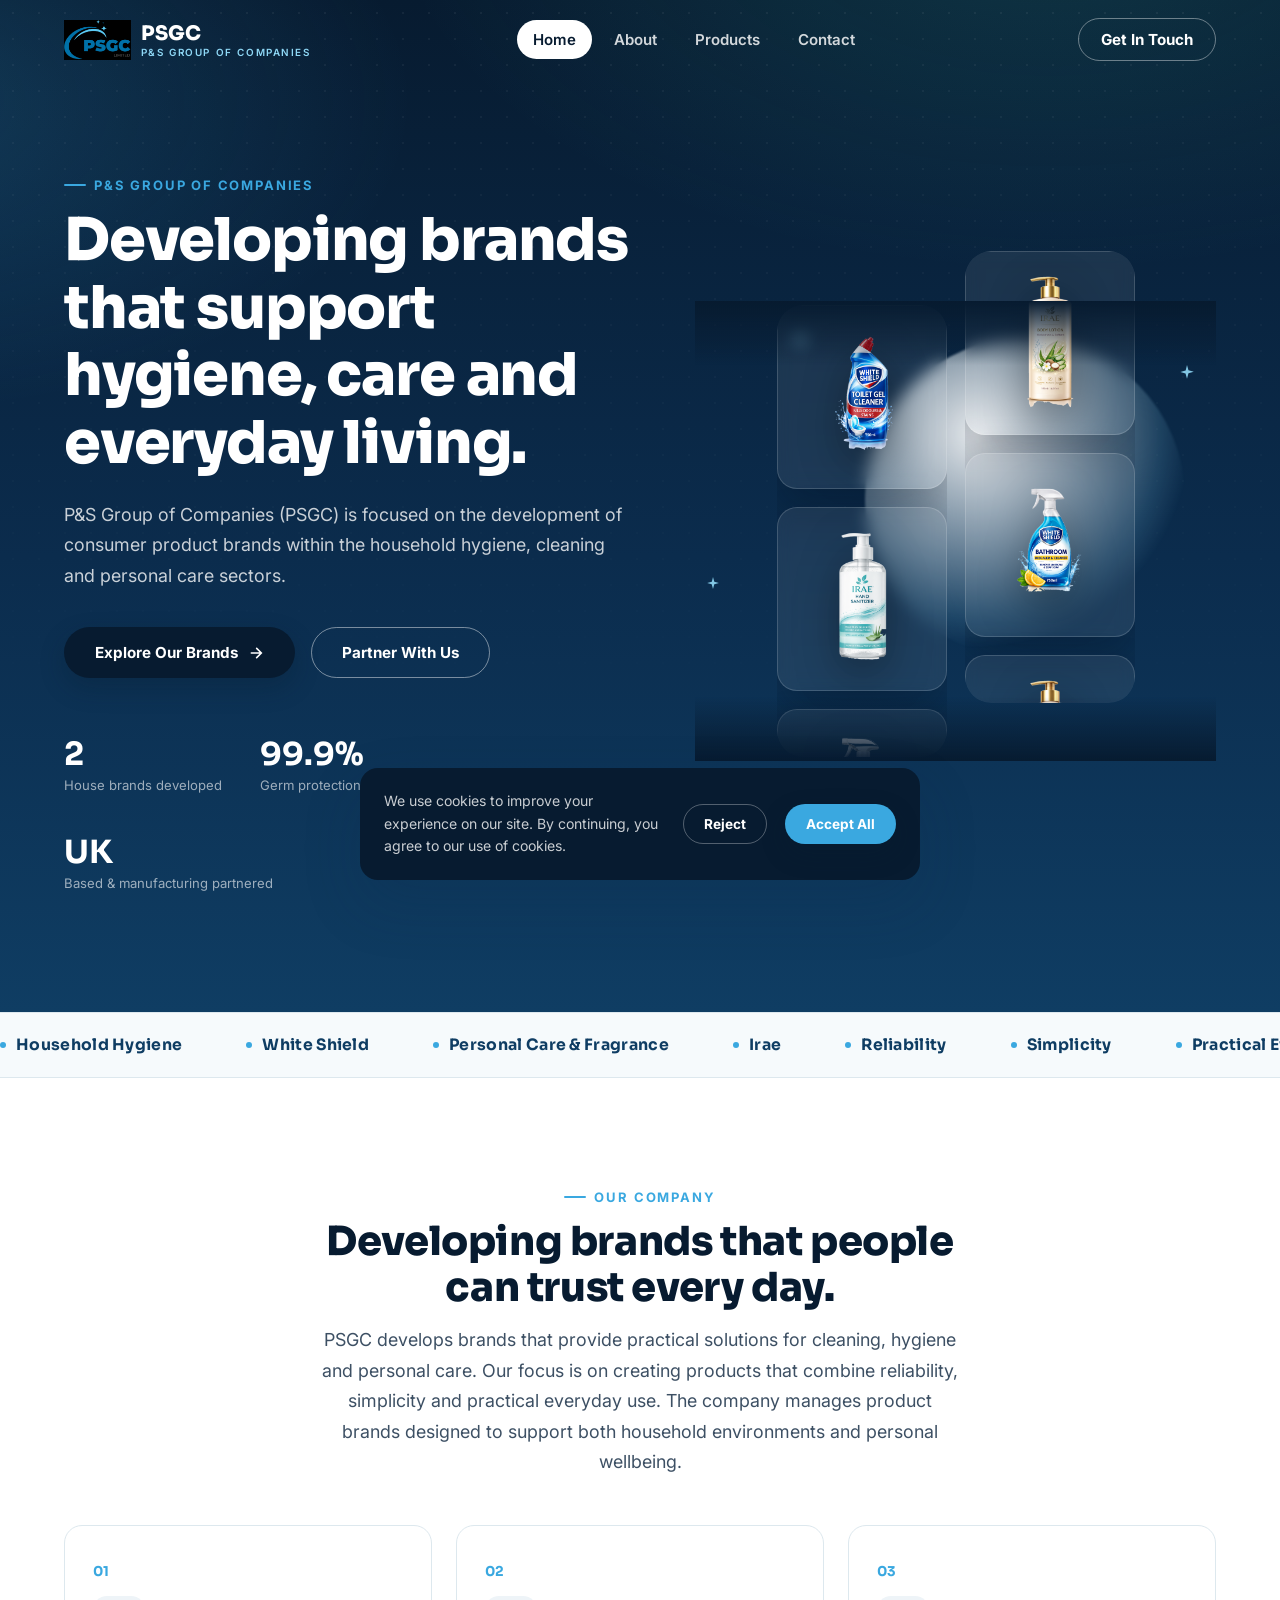
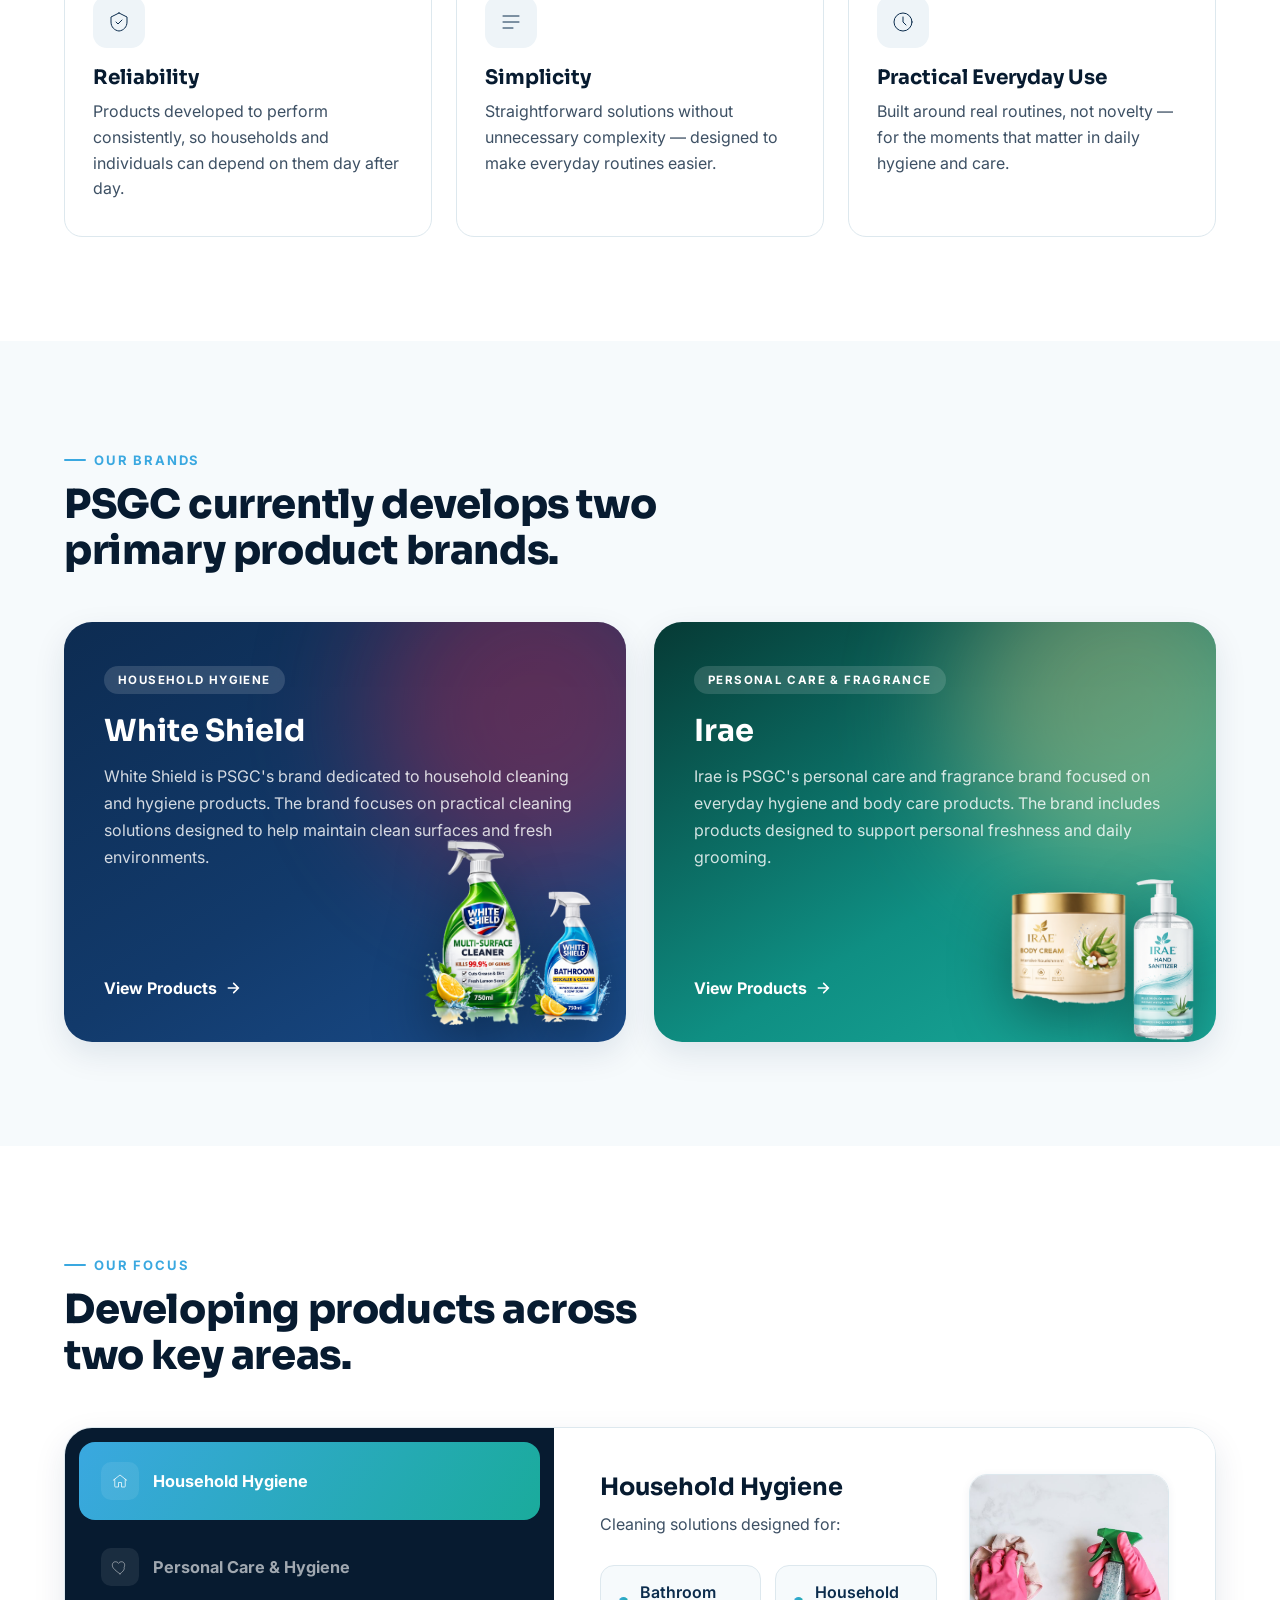
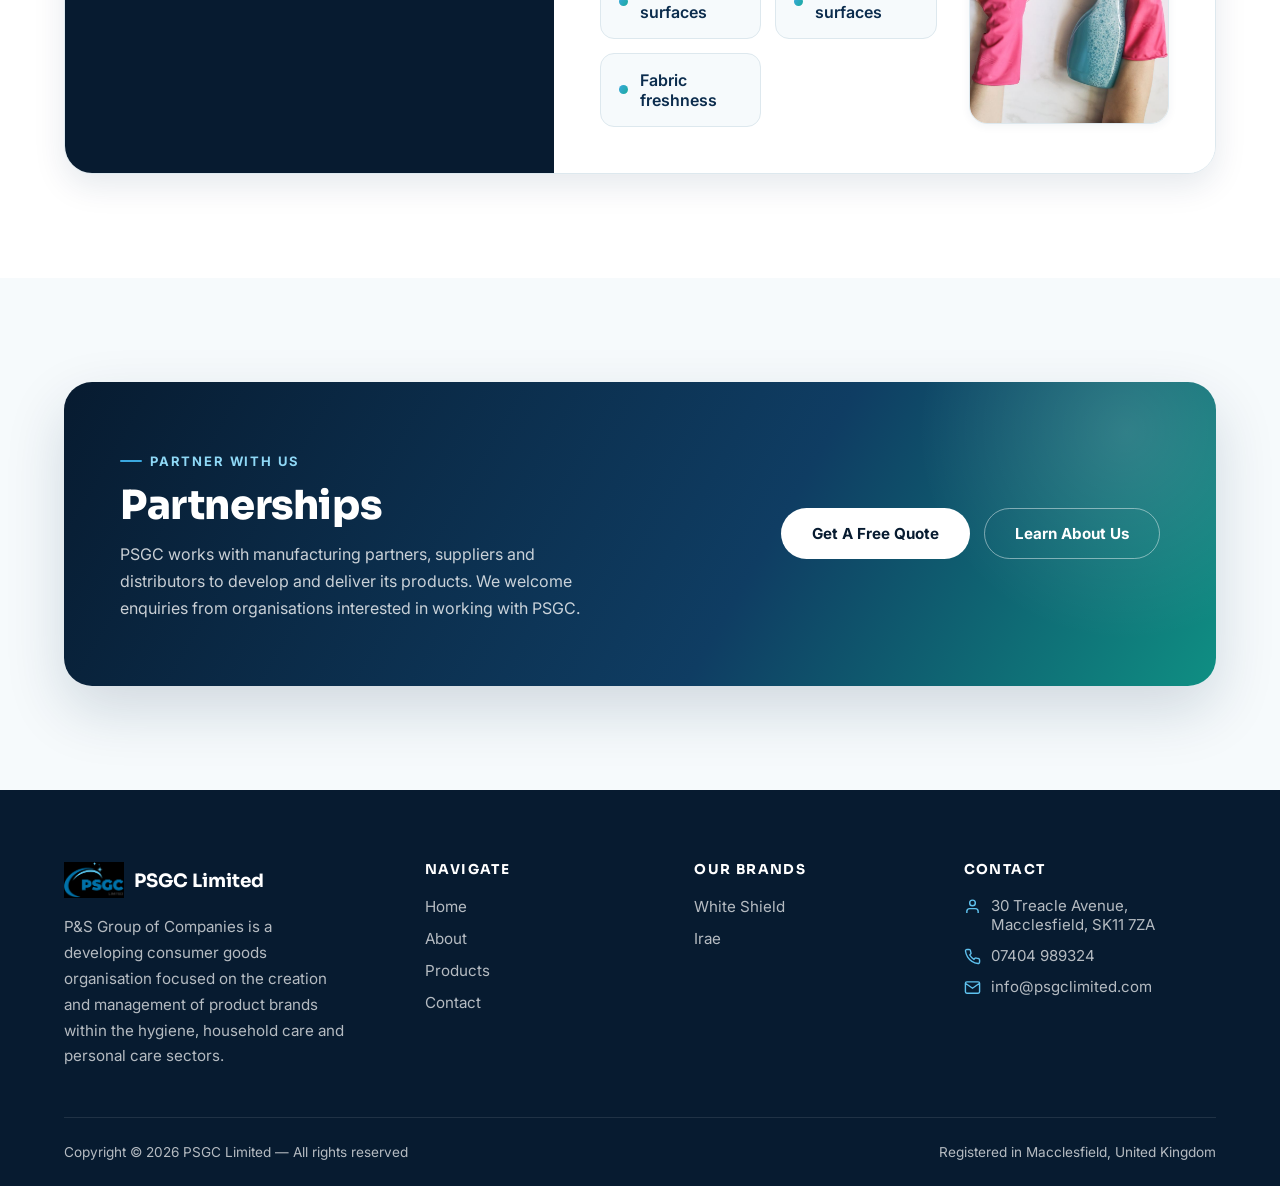
==== index.html @ ba2ca589 "Redesign hero with scrolling product showcase, transparent product images, and lifestyle photography" ====
<!doctype html>
<html lang="en">
<head>
<meta charset="UTF-8">
<meta name="viewport" content="width=device-width, initial-scale=1">
<title>PSGC Limited — Developing Brands That Support Hygiene, Care &amp; Everyday Living</title>
<meta name="description" content="P&amp;S Group of Companies (PSGC) develops consumer product brands within the household hygiene, cleaning and personal care sectors — home to White Shield and Irae.">
<link rel="icon" href="assets/img/brand/psgc-logo.png">
<link rel="stylesheet" href="assets/css/style.css">
</head>
<body>

<header class="site-header">
  <div class="container">
    <a href="/" class="brand">
      <img src="assets/img/brand/psgc-logo.png" alt="PSGC Limited logo">
      <span>PSGC<small>P&amp;S GROUP OF COMPANIES</small></span>
    </a>
    <nav class="nav-desktop">
      <a href="/" class="active">Home</a>
      <a href="/about">About</a>
      <a href="/products">Products</a>
      <a href="/contact">Contact</a>
    </nav>
    <div class="header-actions">
      <a href="/contact" class="btn btn-ghost">Get In Touch</a>
      <button class="nav-toggle" aria-label="Toggle menu"><span></span><span></span><span></span></button>
    </div>
  </div>
</header>

<div class="mobile-panel">
  <a href="/">Home</a>
  <a href="/about">About</a>
  <a href="/products">Products</a>
  <a href="/contact">Contact</a>
  <a href="/contact" class="btn btn-light">Get A Free Quote</a>
</div>

<!-- ============ HERO ============ -->
<section class="hero">
  <div class="container hero-grid">
    <div class="reveal in">
      <span class="eyebrow">P&amp;S Group of Companies</span>
      <h1>Developing brands that support hygiene, care and everyday living.</h1>
      <p class="lede">P&amp;S Group of Companies (PSGC) is focused on the development of consumer product brands within the household hygiene, cleaning and personal care sectors.</p>
      <div class="hero-ctas">
        <a href="/products" class="btn btn-primary">Explore Our Brands
          <svg viewBox="0 0 24 24" fill="none" stroke="currentColor" stroke-width="2.4" stroke-linecap="round"><path d="M5 12h14M13 5l7 7-7 7"/></svg>
        </a>
        <a href="/contact" class="btn btn-outline-light">Partner With Us</a>
      </div>
      <div class="hero-stats">
        <div class="stat"><b>2</b><span>House brands developed</span></div>
        <div class="stat"><b>99.9%</b><span>Germ protection, tested</span></div>
        <div class="stat"><b>UK</b><span>Based &amp; manufacturing partnered</span></div>
      </div>
    </div>
    <div class="hero-visual reveal in">
      <svg class="sparkle" style="top:6%;left:18%;width:22px" viewBox="0 0 24 24" fill="currentColor"><path d="M12 0l2.2 8 8 2.2-8 2.2L12 20.6l-2.2-8L2 10.4l8-2.2z"/></svg>
      <svg class="sparkle" style="top:60%;left:2%;width:14px;animation-delay:1s" viewBox="0 0 24 24" fill="currentColor"><path d="M12 0l2.2 8 8 2.2-8 2.2L12 20.6l-2.2-8L2 10.4l8-2.2z"/></svg>
      <svg class="sparkle" style="top:14%;right:4%;width:16px;animation-delay:1.6s" viewBox="0 0 24 24" fill="currentColor"><path d="M12 0l2.2 8 8 2.2-8 2.2L12 20.6l-2.2-8L2 10.4l8-2.2z"/></svg>
      <div class="hero-orb" style="width:320px;height:320px;top:8%;right:6%;"></div>

      <div class="hero-scroll">
        <div class="hero-scroll-fade top"></div>
        <div class="hero-scroll-col up">
          <div class="hero-scroll-track">
            <div class="hero-pcard"><img src="assets/img/products/white-shield/4636F09A-C590-41EA-B063-FEA1E6D1B76D.png" alt="White Shield Toilet Gel Cleaner"></div>
            <div class="hero-pcard"><img src="assets/img/products/irae/1F648A75-5F34-4719-AB2C-E6C586D49086.png" alt="Irae Hand Sanitizer"></div>
            <div class="hero-pcard"><img src="assets/img/products/white-shield/24E3E4F4-7554-458A-BBB4-3AFAB450C44A.png" alt="White Shield Multi-Surface Cleaner"></div>
            <div class="hero-pcard"><img src="assets/img/products/irae/7D2D3795-8030-4DE4-AA86-F17F3A128ECD.png" alt="Irae Body Cream"></div>
            <div class="hero-pcard"><img src="assets/img/products/white-shield/B41B6DB7-A73B-4303-95D2-E3C528723415.png" alt="White Shield Fabric &amp; Upholstery Spray"></div>
            <div class="hero-pcard"><img src="assets/img/products/irae/E317A949-3405-403E-8C30-2FAC1D493ABD.png" alt="Irae Men's Deodorant"></div>
            <!-- duplicate set for seamless loop -->
            <div class="hero-pcard" aria-hidden="true"><img src="assets/img/products/white-shield/4636F09A-C590-41EA-B063-FEA1E6D1B76D.png" alt=""></div>
            <div class="hero-pcard" aria-hidden="true"><img src="assets/img/products/irae/1F648A75-5F34-4719-AB2C-E6C586D49086.png" alt=""></div>
            <div class="hero-pcard" aria-hidden="true"><img src="assets/img/products/white-shield/24E3E4F4-7554-458A-BBB4-3AFAB450C44A.png" alt=""></div>
            <div class="hero-pcard" aria-hidden="true"><img src="assets/img/products/irae/7D2D3795-8030-4DE4-AA86-F17F3A128ECD.png" alt=""></div>
            <div class="hero-pcard" aria-hidden="true"><img src="assets/img/products/white-shield/B41B6DB7-A73B-4303-95D2-E3C528723415.png" alt=""></div>
            <div class="hero-pcard" aria-hidden="true"><img src="assets/img/products/irae/E317A949-3405-403E-8C30-2FAC1D493ABD.png" alt=""></div>
          </div>
        </div>
        <div class="hero-scroll-col down">
          <div class="hero-scroll-track">
            <div class="hero-pcard"><img src="assets/img/products/irae/037CF3C8-4E3F-43A8-9022-F20D13D012CB.png" alt="Irae Body Lotion"></div>
            <div class="hero-pcard"><img src="assets/img/products/white-shield/943685DD-C7F6-4A56-9D9E-B7BB6E72A4E8.png" alt="White Shield Bathroom Descaler"></div>
            <div class="hero-pcard"><img src="assets/img/products/irae/44AC40E5-3C81-483D-82E6-58D30054EC1B.png" alt="Irae Luxurious Bathing Gel"></div>
            <div class="hero-pcard"><img src="assets/img/products/white-shield/77DB7942-16CF-403D-A0E2-5FB3A5A55BA9.png" alt="Whitewash Laundry Liquid"></div>
            <div class="hero-pcard"><img src="assets/img/products/irae/663D356B-B482-44AB-95B2-A7FA9233DAEA.png" alt="Irae Hand Sanitizer Antibacterial"></div>
            <div class="hero-pcard"><img src="assets/img/products/white-shield/83A99922-91DC-4581-8A54-CCF654DD7BEA.png" alt="Whitewash Laundry Liquid Floral"></div>
            <!-- duplicate set for seamless loop -->
            <div class="hero-pcard" aria-hidden="true"><img src="assets/img/products/irae/037CF3C8-4E3F-43A8-9022-F20D13D012CB.png" alt=""></div>
            <div class="hero-pcard" aria-hidden="true"><img src="assets/img/products/white-shield/943685DD-C7F6-4A56-9D9E-B7BB6E72A4E8.png" alt=""></div>
            <div class="hero-pcard" aria-hidden="true"><img src="assets/img/products/irae/44AC40E5-3C81-483D-82E6-58D30054EC1B.png" alt=""></div>
            <div class="hero-pcard" aria-hidden="true"><img src="assets/img/products/white-shield/77DB7942-16CF-403D-A0E2-5FB3A5A55BA9.png" alt=""></div>
            <div class="hero-pcard" aria-hidden="true"><img src="assets/img/products/irae/663D356B-B482-44AB-95B2-A7FA9233DAEA.png" alt=""></div>
            <div class="hero-pcard" aria-hidden="true"><img src="assets/img/products/white-shield/83A99922-91DC-4581-8A54-CCF654DD7BEA.png" alt=""></div>
          </div>
        </div>
        <div class="hero-scroll-fade bottom"></div>
      </div>
    </div>
  </div>
</section>

<div class="strip">
  <div class="strip-track">
    <span><i></i>Household Hygiene</span>
    <span><i></i>White Shield</span>
    <span><i></i>Personal Care &amp; Fragrance</span>
    <span><i></i>Irae</span>
    <span><i></i>Reliability</span>
    <span><i></i>Simplicity</span>
    <span><i></i>Practical Everyday Use</span>
    <span><i></i>Household Hygiene</span>
    <span><i></i>White Shield</span>
    <span><i></i>Personal Care &amp; Fragrance</span>
    <span><i></i>Irae</span>
    <span><i></i>Reliability</span>
    <span><i></i>Simplicity</span>
    <span><i></i>Practical Everyday Use</span>
  </div>
</div>

<!-- ============ OUR COMPANY ============ -->
<section class="section-pad">
  <div class="container">
    <div class="section-head center reveal">
      <span class="eyebrow" style="justify-content:center">Our Company</span>
      <h2>Developing brands that people can trust every day.</h2>
      <p class="lede" style="margin-top:14px">PSGC develops brands that provide practical solutions for cleaning, hygiene and personal care. Our focus is on creating products that combine reliability, simplicity and practical everyday use. The company manages product brands designed to support both household environments and personal wellbeing.</p>
    </div>
    <div class="values-grid reveal-stagger">
      <div class="value-card">
        <span class="num">01</span>
        <div class="vicon"><svg viewBox="0 0 24 24" fill="none" stroke-linecap="round" stroke-linejoin="round"><path d="M9 12l2 2 4-4M12 3l8 4v5c0 5-3.5 8.5-8 9-4.5-.5-8-4-8-9V7l8-4z"/></svg></div>
        <h3>Reliability</h3>
        <p>Products developed to perform consistently, so households and individuals can depend on them day after day.</p>
      </div>
      <div class="value-card">
        <span class="num">02</span>
        <div class="vicon"><svg viewBox="0 0 24 24" fill="none" stroke-linecap="round" stroke-linejoin="round"><path d="M4 12h16M4 6h16M4 18h10"/></svg></div>
        <h3>Simplicity</h3>
        <p>Straightforward solutions without unnecessary complexity — designed to make everyday routines easier.</p>
      </div>
      <div class="value-card">
        <span class="num">03</span>
        <div class="vicon"><svg viewBox="0 0 24 24" fill="none" stroke-linecap="round" stroke-linejoin="round"><circle cx="12" cy="12" r="9"/><path d="M12 7v5l3 3"/></svg></div>
        <h3>Practical Everyday Use</h3>
        <p>Built around real routines, not novelty — for the moments that matter in daily hygiene and care.</p>
      </div>
    </div>
  </div>
</section>

<!-- ============ OUR BRANDS ============ -->
<section class="section-pad bg-mist">
  <div class="container">
    <div class="section-head reveal">
      <span class="eyebrow">Our Brands</span>
      <h2>PSGC currently develops two primary product brands.</h2>
    </div>
    <div class="brands-grid reveal-stagger">
      <div class="brand-card ws">
        <div class="glow"></div>
        <span class="tag">Household Hygiene</span>
        <h3>White Shield</h3>
        <p>White Shield is PSGC's brand dedicated to household cleaning and hygiene products. The brand focuses on practical cleaning solutions designed to help maintain clean surfaces and fresh environments.</p>
        <div class="more">
          <a href="/products#white-shield">View Products
            <svg viewBox="0 0 24 24" fill="none" stroke="currentColor" stroke-width="2.4" stroke-linecap="round"><path d="M5 12h14M13 5l7 7-7 7"/></svg>
          </a>
        </div>
        <div class="bottles">
          <img src="assets/img/products/white-shield/24E3E4F4-7554-458A-BBB4-3AFAB450C44A.png" alt="White Shield Multi-Surface Cleaner">
          <img src="assets/img/products/white-shield/943685DD-C7F6-4A56-9D9E-B7BB6E72A4E8.png" alt="White Shield Bathroom Descaler">
        </div>
      </div>
      <div class="brand-card irae">
        <div class="glow"></div>
        <span class="tag">Personal Care &amp; Fragrance</span>
        <h3>Irae</h3>
        <p>Irae is PSGC's personal care and fragrance brand focused on everyday hygiene and body care products. The brand includes products designed to support personal freshness and daily grooming.</p>
        <div class="more">
          <a href="/products#irae">View Products
            <svg viewBox="0 0 24 24" fill="none" stroke="currentColor" stroke-width="2.4" stroke-linecap="round"><path d="M5 12h14M13 5l7 7-7 7"/></svg>
          </a>
        </div>
        <div class="bottles">
          <img src="assets/img/products/irae/7D2D3795-8030-4DE4-AA86-F17F3A128ECD.png" alt="Irae Body Cream">
          <img src="assets/img/products/irae/1F648A75-5F34-4719-AB2C-E6C586D49086.png" alt="Irae Hand Sanitizer">
        </div>
      </div>
    </div>
  </div>
</section>

<!-- ============ OUR FOCUS ============ -->
<section class="section-pad">
  <div class="container">
    <div class="section-head reveal">
      <span class="eyebrow">Our Focus</span>
      <h2>Developing products across two key areas.</h2>
    </div>
    <div class="focus-wrap reveal">
      <div class="focus-tabs">
        <button class="focus-tab active" data-tab="household">
          <span class="fi"><svg viewBox="0 0 24 24" fill="none" stroke-linecap="round" stroke-linejoin="round"><path d="M3 11l9-7 9 7M5 10v9a1 1 0 001 1h4v-6h4v6h4a1 1 0 001-1v-9"/></svg></span>
          <span>Household Hygiene</span>
        </button>
        <button class="focus-tab" data-tab="personal">
          <span class="fi"><svg viewBox="0 0 24 24" fill="none" stroke-linecap="round" stroke-linejoin="round"><path d="M12 21s-7-4.35-9.5-8.5C.7 8.7 2.4 5 6 5c2 0 3.2 1 4 2.2C10.8 6 12 5 14 5c3.6 0 5.3 3.7 3.5 7.5C19 16.65 12 21 12 21z"/></svg></span>
          <span>Personal Care &amp; Hygiene</span>
        </button>
      </div>
      <div class="focus-panels">
        <div class="focus-panel active" data-panel="household">
          <div class="focus-panel-grid">
            <div>
              <h3>Household Hygiene</h3>
              <p>Cleaning solutions designed for:</p>
              <ul class="focus-items">
                <li><span class="dot"></span>Bathroom surfaces</li>
                <li><span class="dot"></span>Household surfaces</li>
                <li><span class="dot"></span>Fabric freshness</li>
              </ul>
            </div>
            <div class="focus-photo"><img src="assets/img/stock/bathroom-cleaning.jpg" alt="Gloved hands cleaning a surface with White Shield-style spray cleaner"></div>
          </div>
        </div>
        <div class="focus-panel" data-panel="personal">
          <div class="focus-panel-grid">
            <div>
              <h3>Personal Care &amp; Hygiene</h3>
              <p>Products designed for:</p>
              <ul class="focus-items">
                <li><span class="dot"></span>Body cleansing</li>
                <li><span class="dot"></span>Skin care</li>
                <li><span class="dot"></span>Hand hygiene</li>
                <li><span class="dot"></span>Fragrance</li>
              </ul>
            </div>
            <div class="focus-photo"><img src="assets/img/stock/hand-sanitizer.jpg" alt="Person applying hand sanitizer at home"></div>
          </div>
        </div>
      </div>
    </div>
  </div>
</section>

<!-- ============ PARTNERSHIPS ============ -->
<section class="section-pad bg-mist">
  <div class="container">
    <div class="cta-banner reveal">
      <div>
        <span class="eyebrow" style="color:var(--sky-300)">Partner With Us</span>
        <h2>Partnerships</h2>
        <p>PSGC works with manufacturing partners, suppliers and distributors to develop and deliver its products. We welcome enquiries from organisations interested in working with PSGC.</p>
      </div>
      <div class="cta-actions">
        <a href="/contact" class="btn btn-light">Get A Free Quote</a>
        <a href="/about" class="btn btn-outline-light">Learn About Us</a>
      </div>
    </div>
  </div>
</section>

<!-- ============ FOOTER ============ -->
<footer class="site-footer">
  <div class="container">
    <div class="footer-grid">
      <div>
        <div class="footer-brand">
          <img src="assets/img/brand/psgc-logo.png" alt="PSGC Limited">
          <b>PSGC Limited</b>
        </div>
        <p>P&amp;S Group of Companies is a developing consumer goods organisation focused on the creation and management of product brands within the hygiene, household care and personal care sectors.</p>
      </div>
      <div>
        <h4>Navigate</h4>
        <ul>
          <li><a href="/">Home</a></li>
          <li><a href="/about">About</a></li>
          <li><a href="/products">Products</a></li>
          <li><a href="/contact">Contact</a></li>
        </ul>
      </div>
      <div>
        <h4>Our Brands</h4>
        <ul>
          <li><a href="/products#white-shield">White Shield</a></li>
          <li><a href="/products#irae">Irae</a></li>
        </ul>
      </div>
      <div>
        <h4>Contact</h4>
        <ul class="footer-contact">
          <li><svg viewBox="0 0 24 24" fill="none" stroke="currentColor" stroke-width="2"><path d="M20 21v-2a4 4 0 00-4-4H8a4 4 0 00-4 4v2M12 11a4 4 0 100-8 4 4 0 000 8z"/></svg><span>30 Treacle Avenue, Macclesfield, SK11 7ZA</span></li>
          <li><svg viewBox="0 0 24 24" fill="none" stroke="currentColor" stroke-width="2"><path d="M22 16.92v3a2 2 0 01-2.18 2 19.79 19.79 0 01-8.63-3.07 19.5 19.5 0 01-6-6 19.79 19.79 0 01-3.07-8.67A2 2 0 014.11 2h3a2 2 0 012 1.72c.127.96.361 1.903.7 2.81a2 2 0 01-.45 2.11L8.09 9.91a16 16 0 006 6l1.27-1.27a2 2 0 012.11-.45c.907.339 1.85.573 2.81.7A2 2 0 0122 16.92z"/></svg><span>07404 989324</span></li>
          <li><svg viewBox="0 0 24 24" fill="none" stroke="currentColor" stroke-width="2"><path d="M4 4h16v16H4z" opacity="0"/><path d="M22 6l-10 7L2 6M4 4h16a2 2 0 012 2v12a2 2 0 01-2 2H4a2 2 0 01-2-2V6a2 2 0 012-2z"/></svg><span>info@psgclimited.com</span></li>
        </ul>
      </div>
    </div>
    <div class="footer-bottom">
      <span>Copyright &copy; 2026 PSGC Limited — All rights reserved</span>
      <span>Registered in Macclesfield, United Kingdom</span>
    </div>
  </div>
</footer>

<button class="to-top" aria-label="Back to top">
  <svg viewBox="0 0 24 24" fill="none" stroke="currentColor" stroke-width="2.4" stroke-linecap="round" stroke-linejoin="round"><path d="M12 19V5M5 12l7-7 7 7"/></svg>
</button>

<div class="cookie-banner">
  <p>We use cookies to improve your experience on our site. By continuing, you agree to our use of cookies.</p>
  <button class="btn btn-ghost" style="border-color:rgba(255,255,255,.3);color:#fff" data-cookie="rejected">Reject</button>
  <button class="btn btn-primary" style="background:var(--sky-500)" data-cookie="accepted">Accept All</button>
</div>

<script src="assets/js/main.js"></script>
</body>
</html>
---- assets/css/style.css ----
/* ==========================================================================
   PSGC Limited — Design System
   Palette drawn from the PSGC mark (navy + sky blue) and the two house
   brands: White Shield (navy/crimson) and Irae (teal/gold).
   ========================================================================== */

@import url('https://fonts.googleapis.com/css2?family=Sora:wght@400;500;600;700;800&family=Inter:wght@400;500;600;700&display=swap');

:root{
  --navy-900:#071b30;
  --navy-800:#0b2c4d;
  --navy-700:#0f3d63;
  --navy-600:#134f7f;
  --sky-500:#3aa8e0;
  --sky-400:#5fc2ee;
  --sky-300:#8fd8f6;
  --teal-600:#0f8f83;
  --teal-500:#1aab9c;
  --teal-400:#3fc9b8;
  --crimson-600:#c8102e;
  --crimson-500:#e0203f;
  --ink:#12202e;
  --ink-soft:#3d5064;
  --mist-50:#f6fafc;
  --mist-100:#eef4f8;
  --mist-200:#e2ecf2;
  --line:#dde8ee;
  --white:#ffffff;

  --font-head: 'Sora', 'Inter', sans-serif;
  --font-body: 'Inter', sans-serif;

  --radius-sm: 10px;
  --radius-md: 18px;
  --radius-lg: 28px;

  --shadow-sm: 0 2px 10px rgba(11,44,77,.06);
  --shadow-md: 0 12px 32px rgba(11,44,77,.10);
  --shadow-lg: 0 24px 60px rgba(11,44,77,.16);

  --ease: cubic-bezier(.22,1,.36,1);
}

*,*::before,*::after{ box-sizing:border-box; min-width:0; }
html{ scroll-behavior:smooth; }
body{
  margin:0;
  font-family:var(--font-body);
  color:var(--ink);
  background:var(--white);
  -webkit-font-smoothing:antialiased;
  overflow-x:hidden;
}
img{ max-width:100%; display:block; }
a{ color:inherit; text-decoration:none; }
ul{ margin:0; padding:0; list-style:none; }
h1,h2,h3,h4{ font-family:var(--font-head); margin:0; line-height:1.15; color:var(--navy-900); }
p{ margin:0; }
button{ font-family:inherit; cursor:pointer; }
input,textarea,select{ font-family:inherit; }

.container{
  width:100%;
  max-width:1200px;
  margin-inline:auto;
  padding-inline:24px;
}
@media(max-width:700px){ .container{ padding-inline:20px; } }

section{ position:relative; }

.eyebrow{
  display:inline-flex;
  align-items:center;
  gap:8px;
  font-size:13px;
  font-weight:700;
  letter-spacing:.14em;
  text-transform:uppercase;
  color:var(--sky-500);
  margin-bottom:14px;
}
.eyebrow::before{
  content:'';
  width:22px; height:2px;
  background:var(--sky-500);
  border-radius:2px;
}

h1{ font-size:clamp(2.3rem,4.6vw,3.7rem); font-weight:800; letter-spacing:-.02em; }
h2{ font-size:clamp(1.7rem,3.2vw,2.5rem); font-weight:800; letter-spacing:-.01em; }
h3{ font-size:1.25rem; font-weight:700; }
.lede{ font-size:clamp(1.02rem,1.4vw,1.18rem); color:var(--ink-soft); line-height:1.7; }

.section-head{
  max-width:640px;
  margin-bottom:48px;
}
.section-head.center{ margin-inline:auto; text-align:center; }

/* ---------- buttons ---------- */
.btn{
  position:relative;
  display:inline-flex;
  align-items:center;
  justify-content:center;
  gap:10px;
  padding:15px 30px;
  border-radius:999px;
  font-weight:700;
  font-size:.95rem;
  border:1px solid transparent;
  transition:transform .35s var(--ease), box-shadow .35s var(--ease), background .35s var(--ease), color .35s var(--ease), border-color .35s var(--ease);
  white-space:nowrap;
}
.btn svg{ width:16px; height:16px; transition:transform .35s var(--ease); }
.btn:hover svg{ transform:translateX(4px); }
.btn:active{ transform:scale(.97); }

.btn-primary{
  background:var(--navy-900);
  color:var(--white);
  box-shadow:0 10px 24px rgba(7,27,48,.28);
}
.btn-primary:hover{ background:var(--sky-500); box-shadow:0 14px 30px rgba(58,168,224,.36); transform:translateY(-2px); }

.btn-ghost{
  background:transparent;
  color:var(--navy-900);
  border-color:var(--line);
}
.btn-ghost:hover{ border-color:var(--navy-900); background:var(--navy-900); color:var(--white); transform:translateY(-2px); }

.btn-light{
  background:var(--white);
  color:var(--navy-900);
}
.btn-light:hover{ background:var(--navy-900); color:var(--white); transform:translateY(-2px); }

.btn-outline-light{
  background:transparent;
  color:var(--white);
  border-color:rgba(255,255,255,.45);
}
.btn-outline-light:hover{ background:rgba(255,255,255,.14); border-color:#fff; transform:translateY(-2px); }

.btn-block{ width:100%; }

/* ---------- reveal-on-scroll ---------- */
.reveal{ opacity:0; transform:translateY(28px); transition:opacity .8s var(--ease), transform .8s var(--ease); }
.reveal.in{ opacity:1; transform:translateY(0); }
.reveal-stagger > *{ opacity:0; transform:translateY(24px); transition:opacity .7s var(--ease), transform .7s var(--ease); }
.reveal-stagger.in > *{ opacity:1; transform:translateY(0); }
.reveal-stagger.in > *:nth-child(1){ transition-delay:.02s; }
.reveal-stagger.in > *:nth-child(2){ transition-delay:.10s; }
.reveal-stagger.in > *:nth-child(3){ transition-delay:.18s; }
.reveal-stagger.in > *:nth-child(4){ transition-delay:.26s; }
.reveal-stagger.in > *:nth-child(5){ transition-delay:.34s; }
.reveal-stagger.in > *:nth-child(6){ transition-delay:.42s; }
.reveal-stagger.in > *:nth-child(7){ transition-delay:.50s; }
.reveal-stagger.in > *:nth-child(8){ transition-delay:.58s; }

@media (prefers-reduced-motion: reduce){
  html{ scroll-behavior:auto; }
  .reveal,.reveal-stagger > *{ opacity:1 !important; transform:none !important; transition:none !important; }
  *{ animation-duration:.001s !important; }
}

/* ==========================================================================
   Header
   ========================================================================== */
.site-header{
  position:fixed; inset:0 0 auto 0;
  z-index:1000;
  padding:18px 0;
  transition:padding .4s var(--ease), background .4s var(--ease), box-shadow .4s var(--ease);
}
.site-header .container{ display:flex; align-items:center; justify-content:space-between; gap:24px; }
.site-header.scrolled{
  padding:10px 0;
  background:rgba(255,255,255,.86);
  backdrop-filter:blur(14px) saturate(1.4);
  -webkit-backdrop-filter:blur(14px) saturate(1.4);
  box-shadow:0 6px 24px rgba(11,44,77,.08);
}

.brand{ display:flex; align-items:center; gap:10px; font-family:var(--font-head); font-weight:800; font-size:1.25rem; color:#fff; transition:color .4s var(--ease); }
.brand img{ height:40px; width:auto; transition:height .4s var(--ease); }
.site-header.scrolled .brand img{ height:34px; }
.brand small{ display:block; font-family:var(--font-body); font-weight:600; font-size:.62rem; letter-spacing:.16em; color:var(--sky-300); transition:color .4s var(--ease); }
.site-header.scrolled .brand{ color:var(--navy-900); }
.site-header.scrolled .brand small{ color:var(--sky-500); }

.nav-desktop{ display:flex; align-items:center; gap:6px; }
.nav-desktop a{
  position:relative;
  padding:10px 16px;
  font-weight:600;
  font-size:.94rem;
  color:rgba(255,255,255,.82);
  border-radius:999px;
  transition:color .3s, background .3s;
}
.nav-desktop a:hover{ background:rgba(255,255,255,.14); color:#fff; }
.nav-desktop a.active{ color:var(--navy-900); background:#fff; }
.site-header.scrolled .nav-desktop a{ color:var(--navy-800); }
.site-header.scrolled .nav-desktop a:hover{ background:var(--mist-100); color:var(--navy-900); }
.site-header.scrolled .nav-desktop a.active{ color:var(--white); background:var(--navy-900); }

.header-actions{ display:flex; align-items:center; gap:14px; }
.header-actions .btn{ padding:11px 22px; }
.header-actions .btn-ghost{ color:#fff; border-color:rgba(255,255,255,.4); }
.header-actions .btn-ghost:hover{ background:#fff; color:var(--navy-900); border-color:#fff; }
.site-header.scrolled .header-actions .btn-ghost{ color:var(--navy-900); border-color:var(--line); }
.site-header.scrolled .header-actions .btn-ghost:hover{ background:var(--navy-900); color:#fff; border-color:var(--navy-900); }

.nav-toggle{ border-color:rgba(255,255,255,.4); background:rgba(255,255,255,.06); }
.nav-toggle span{ background:#fff; }
.site-header.scrolled .nav-toggle{ border-color:var(--line); background:var(--white); }
.site-header.scrolled .nav-toggle span{ background:var(--navy-900); }

.nav-toggle{
  display:none;
  width:46px; height:46px;
  align-items:center; justify-content:center;
  border-radius:12px;
  border:1px solid var(--line);
  background:var(--white);
  flex-direction:column;
  gap:5px;
}
.nav-toggle span{ width:20px; height:2px; background:var(--navy-900); border-radius:2px; transition:transform .3s var(--ease), opacity .3s; }
.nav-toggle.open span:nth-child(1){ transform:translateY(7px) rotate(45deg); }
.nav-toggle.open span:nth-child(2){ opacity:0; }
.nav-toggle.open span:nth-child(3){ transform:translateY(-7px) rotate(-45deg); }

.mobile-panel{
  position:fixed; inset:0;
  background:var(--navy-900);
  z-index:999;
  display:flex; flex-direction:column;
  padding:110px 32px 40px;
  transform:translateY(-100%);
  transition:transform .5s var(--ease);
}
.mobile-panel.open{ transform:translateY(0); }
.mobile-panel a{
  color:#fff; font-family:var(--font-head); font-size:1.9rem; font-weight:700;
  padding:14px 0; border-bottom:1px solid rgba(255,255,255,.12);
}
.mobile-panel .btn{ margin-top:28px; }

@media(max-width:920px){
  .nav-desktop, .header-actions .btn-ghost{ display:none; }
  .nav-toggle{ display:flex; }
}

/* ==========================================================================
   Hero
   ========================================================================== */
.hero{
  position:relative;
  padding:170px 0 120px;
  background:
    radial-gradient(1100px 620px at 82% -10%, rgba(63,201,184,.16), transparent 60%),
    radial-gradient(900px 520px at -10% 10%, rgba(58,168,224,.20), transparent 60%),
    linear-gradient(180deg, var(--navy-900), var(--navy-800) 55%, var(--navy-700));
  color:#fff;
  overflow:hidden;
}
.hero::after{
  content:'';
  position:absolute; inset:0;
  background-image:radial-gradient(rgba(255,255,255,.09) 1px, transparent 1px);
  background-size:26px 26px;
  mask-image:linear-gradient(180deg, rgba(0,0,0,.6), transparent 75%);
  pointer-events:none;
}
.hero-grid{ position:relative; z-index:2; display:grid; grid-template-columns:1.05fr .95fr; gap:56px; align-items:center; }
@media(max-width:940px){ .hero-grid{ grid-template-columns:1fr; text-align:center; } .hero-grid .lede{ margin-inline:auto; } }

.hero h1{ color:#fff; margin-bottom:22px; }
.hero .lede{ color:rgba(255,255,255,.78); max-width:560px; margin-bottom:36px; }
.hero-ctas{ display:flex; gap:16px; flex-wrap:wrap; }
@media(max-width:940px){ .hero-ctas{ justify-content:center; } }

.hero-stats{ display:flex; gap:38px; margin-top:56px; flex-wrap:wrap; }
@media(max-width:940px){ .hero-stats{ justify-content:center; } }
.hero-stats .stat b{ display:block; font-family:var(--font-head); font-size:2rem; color:#fff; }
.hero-stats .stat span{ font-size:.82rem; color:rgba(255,255,255,.6); }

.hero-visual{ position:relative; height:460px; }
@media(max-width:940px){ .hero-visual{ height:340px; margin-top:20px; } }
.hero-orb{
  position:absolute; border-radius:50%;
  background:radial-gradient(circle at 35% 30%, rgba(255,255,255,.9), rgba(143,216,246,.15) 60%, transparent 70%);
  filter:blur(1px);
}
.hero-scroll{
  position:relative; z-index:2;
  display:flex; gap:18px;
  justify-content:center;
  height:100%;
  padding:4px 0;
}
.hero-scroll-col{
  position:relative;
  width:170px;
  height:100%;
  overflow:hidden;
  border-radius:26px;
}
.hero-scroll-col:nth-child(3){ margin-top:-54px; }
.hero-scroll-track{
  display:flex;
  flex-direction:column;
  gap:18px;
  animation:scrollUp 32s linear infinite;
}
.hero-scroll-col.down .hero-scroll-track{ animation-name:scrollDown; animation-duration:38s; }
.hero-scroll:hover .hero-scroll-track{ animation-play-state:paused; }
@keyframes scrollUp{ from{ transform:translateY(0); } to{ transform:translateY(-50%); } }
@keyframes scrollDown{ from{ transform:translateY(-50%); } to{ transform:translateY(0); } }

.hero-pcard{
  flex:none;
  background:rgba(255,255,255,.08);
  border:1px solid rgba(255,255,255,.16);
  border-radius:20px;
  padding:16px;
  backdrop-filter:blur(8px);
  -webkit-backdrop-filter:blur(8px);
  display:flex; align-items:center; justify-content:center;
  box-shadow:0 20px 40px rgba(5,15,28,.28);
  transition:background .3s, border-color .3s, transform .3s var(--ease);
}
.hero-scroll-col:hover .hero-pcard{ transform:none; }
.hero-pcard:hover{ background:rgba(255,255,255,.16); border-color:rgba(255,255,255,.3); }
.hero-pcard img{ height:150px; width:100%; object-fit:contain; filter:drop-shadow(0 14px 22px rgba(0,0,0,.35)); }

.hero-scroll-fade{
  position:absolute; left:0; right:0; height:64px; z-index:3; pointer-events:none;
}
.hero-scroll-fade.top{ top:0; background:linear-gradient(180deg, var(--navy-900), transparent); }
.hero-scroll-fade.bottom{ bottom:0; background:linear-gradient(0deg, var(--navy-900), transparent); }

@media(max-width:940px){
  .hero-scroll-col{ width:130px; }
  .hero-pcard img{ height:110px; }
}
@media(prefers-reduced-motion: reduce){
  .hero-scroll-track{ animation:none !important; }
}

.sparkle{ position:absolute; color:var(--sky-300); opacity:.9; animation:twinkle 2.6s ease-in-out infinite; }
@keyframes twinkle{ 0%,100%{ opacity:.25; transform:scale(.7);} 50%{ opacity:1; transform:scale(1.15);} }

/* page hero (interior pages) */
.page-hero{
  position:relative;
  padding:150px 0 90px;
  background:linear-gradient(160deg, var(--navy-900), var(--navy-700));
  color:#fff;
  overflow:hidden;
}
.page-hero::after{
  content:'';
  position:absolute; inset:0;
  background-image:radial-gradient(rgba(255,255,255,.08) 1px, transparent 1px);
  background-size:24px 24px;
  mask-image:radial-gradient(circle at 80% 20%, rgba(0,0,0,.7), transparent 70%);
}
.page-hero .container{ position:relative; z-index:2; max-width:820px; }
.page-hero h1{ color:#fff; margin-bottom:16px; }
.page-hero .lede{ color:rgba(255,255,255,.78); max-width:640px; }
.crumbs{ display:flex; gap:8px; align-items:center; font-size:.85rem; color:rgba(255,255,255,.55); margin-bottom:18px; }
.crumbs a:hover{ color:#fff; }

/* ==========================================================================
   Marquee strip
   ========================================================================== */
.strip{
  background:var(--mist-50);
  border-block:1px solid var(--line);
  padding:22px 0;
  overflow:hidden;
}
.strip-track{ display:flex; gap:64px; width:max-content; animation:marquee 26s linear infinite; }
.strip:hover .strip-track{ animation-play-state:paused; }
.strip-track span{ display:flex; align-items:center; gap:10px; font-family:var(--font-head); font-weight:700; color:var(--navy-700); font-size:.98rem; white-space:nowrap; letter-spacing:.02em; }
.strip-track span i{ width:6px; height:6px; border-radius:50%; background:var(--sky-500); display:inline-block; }
@keyframes marquee{ from{ transform:translateX(0);} to{ transform:translateX(-50%);} }

/* ==========================================================================
   Values cards
   ========================================================================== */
.values-grid{ display:grid; grid-template-columns:repeat(3,1fr); gap:24px; }
@media(max-width:860px){ .values-grid{ grid-template-columns:1fr; } }
.value-card{
  position:relative;
  padding:34px 28px;
  border-radius:var(--radius-md);
  background:var(--white);
  border:1px solid var(--line);
  transition:transform .45s var(--ease), box-shadow .45s var(--ease), border-color .45s var(--ease);
  overflow:hidden;
}
.value-card::before{
  content:'';
  position:absolute; inset:0;
  background:linear-gradient(135deg, var(--sky-400), var(--teal-400));
  opacity:0;
  transition:opacity .45s var(--ease);
  z-index:0;
}
.value-card:hover{ transform:translateY(-8px); box-shadow:var(--shadow-lg); border-color:transparent; }
.value-card:hover::before{ opacity:1; }
.value-card > *{ position:relative; z-index:1; }
.value-card .num{ font-family:var(--font-head); font-size:.85rem; font-weight:700; color:var(--sky-500); transition:color .4s; }
.value-card:hover .num{ color:rgba(255,255,255,.75); }
.value-card .vicon{
  width:52px; height:52px; border-radius:14px;
  background:var(--mist-100);
  display:flex; align-items:center; justify-content:center;
  margin:16px 0 18px;
  transition:background .4s var(--ease);
}
.value-card .vicon svg{ width:24px; height:24px; stroke:var(--navy-800); transition:stroke .4s; }
.value-card:hover .vicon{ background:rgba(255,255,255,.22); }
.value-card:hover .vicon svg{ stroke:#fff; }
.value-card h3{ margin-bottom:10px; transition:color .4s; }
.value-card:hover h3{ color:#fff; }
.value-card p{ color:var(--ink-soft); transition:color .4s; line-height:1.6; }
.value-card:hover p{ color:rgba(255,255,255,.92); }

/* ==========================================================================
   Brand showcase cards (Our Brands)
   ========================================================================== */
.brands-grid{ display:grid; grid-template-columns:1fr 1fr; gap:28px; }
@media(max-width:860px){ .brands-grid{ grid-template-columns:1fr; } }

.brand-card{
  position:relative;
  border-radius:var(--radius-lg);
  padding:44px 40px;
  color:#fff;
  overflow:hidden;
  min-height:420px;
  display:flex; flex-direction:column;
  isolation:isolate;
  box-shadow:var(--shadow-md);
}
.brand-card.ws{ background:linear-gradient(150deg,#0d2c52,#123a6b 55%,#1a4d8c); }
.brand-card.irae{ background:linear-gradient(150deg,#063a35,#0f8f83 60%,#1aab9c); }

.brand-card .glow{
  position:absolute; width:340px; height:340px; border-radius:50%;
  filter:blur(60px); opacity:.35; z-index:-1;
}
.brand-card.ws .glow{ background:var(--crimson-500); top:-80px; right:-80px; }
.brand-card.irae .glow{ background:#ffd580; top:-80px; right:-80px; }

.brand-card .tag{
  align-self:flex-start;
  font-size:.72rem; font-weight:700; letter-spacing:.12em; text-transform:uppercase;
  background:rgba(255,255,255,.14);
  padding:7px 14px; border-radius:999px; margin-bottom:20px;
  backdrop-filter:blur(6px);
}
.brand-card h3{ color:#fff; font-size:1.9rem; margin-bottom:14px; }
.brand-card p{ color:rgba(255,255,255,.82); line-height:1.7; margin-bottom:14px; }
.brand-card .more{ margin-top:auto; padding-top:22px; display:flex; align-items:center; justify-content:space-between; gap:16px; }
.brand-card .more a{ font-weight:700; display:inline-flex; align-items:center; gap:8px; color:#fff; }
.brand-card .more a svg{ width:16px; height:16px; transition:transform .35s var(--ease); }
.brand-card:hover .more a svg{ transform:translateX(6px); }

.brand-card .bottles{ position:absolute; right:-10px; bottom:-10px; display:flex; align-items:flex-end; gap:-10px; z-index:0; }
.brand-card .bottles img{
  height:230px; width:auto; object-fit:contain;
  filter:drop-shadow(0 20px 30px rgba(0,0,0,.35));
  transition:transform .6s var(--ease);
}
.brand-card .bottles img:nth-child(2){ height:190px; margin-left:-46px; margin-bottom:-6px; }
.brand-card:hover .bottles img:nth-child(1){ transform:translateY(-10px) rotate(-3deg); }
.brand-card:hover .bottles img:nth-child(2){ transform:translateY(-6px) rotate(3deg); }

/* ==========================================================================
   Focus tabs
   ========================================================================== */
.focus-wrap{ display:grid; grid-template-columns:.85fr 1.15fr; gap:0; border-radius:var(--radius-lg); overflow:hidden; box-shadow:var(--shadow-md); border:1px solid var(--line); }
@media(max-width:820px){ .focus-wrap{ grid-template-columns:1fr; } }

.focus-tabs{ background:var(--navy-900); padding:14px; display:flex; flex-direction:column; gap:8px; }
@media(max-width:820px){ .focus-tabs{ flex-direction:row; overflow-x:auto; } }
.focus-tab{
  text-align:left;
  padding:20px 22px;
  border-radius:16px;
  background:transparent;
  border:none;
  color:rgba(255,255,255,.62);
  display:flex; align-items:center; gap:14px;
  transition:background .35s var(--ease), color .35s var(--ease);
  white-space:nowrap;
}
.focus-tab .fi{ width:38px; height:38px; border-radius:10px; background:rgba(255,255,255,.08); display:flex; align-items:center; justify-content:center; flex:none; }
.focus-tab .fi svg{ width:18px; height:18px; stroke:currentColor; }
.focus-tab span{ font-weight:700; font-size:1.02rem; }
.focus-tab.active{ background:linear-gradient(120deg, var(--sky-500), var(--teal-500)); color:#fff; }
.focus-tab:not(.active):hover{ background:rgba(255,255,255,.08); color:#fff; }

.focus-panels{ position:relative; background:var(--white); padding:46px; }
@media(max-width:640px){ .focus-panels{ padding:32px 24px; } }
.focus-panel{ display:none; animation:fadeUp .5s var(--ease); }
.focus-panel.active{ display:block; }
@keyframes fadeUp{ from{ opacity:0; transform:translateY(14px);} to{ opacity:1; transform:translateY(0);} }
.focus-panel h3{ font-size:1.5rem; margin-bottom:10px; }
.focus-panel p{ color:var(--ink-soft); margin-bottom:26px; line-height:1.7; }
.focus-panel-grid{ display:grid; grid-template-columns:1fr 200px; gap:32px; align-items:start; }
@media(max-width:760px){ .focus-panel-grid{ grid-template-columns:1fr; } }
.focus-photo{ border-radius:18px; overflow:hidden; aspect-ratio:4/5; box-shadow:var(--shadow-sm); border:1px solid var(--line); }
.focus-photo img{ width:100%; height:100%; object-fit:cover; display:block; }
@media(max-width:760px){ .focus-photo{ aspect-ratio:16/9; } }
.focus-items{ display:grid; grid-template-columns:1fr 1fr; gap:14px; }
@media(max-width:520px){ .focus-items{ grid-template-columns:1fr; } }
.focus-items li{
  display:flex; align-items:center; gap:12px;
  padding:16px 18px; border-radius:14px; background:var(--mist-50); border:1px solid var(--line);
  font-weight:600; color:var(--navy-800);
  transition:transform .3s var(--ease), box-shadow .3s var(--ease), border-color .3s;
}
.focus-items li:hover{ transform:translateY(-4px); box-shadow:var(--shadow-sm); border-color:var(--sky-400); }
.focus-items li .dot{ width:9px; height:9px; border-radius:50%; background:linear-gradient(120deg,var(--sky-500),var(--teal-500)); flex:none; }

/* ==========================================================================
   Partnerships CTA banner
   ========================================================================== */
.cta-banner{
  border-radius:var(--radius-lg);
  padding:64px 56px;
  background:linear-gradient(120deg, var(--navy-900), var(--navy-700) 60%, var(--teal-600));
  color:#fff;
  display:flex; align-items:center; justify-content:space-between; gap:40px;
  position:relative; overflow:hidden;
  box-shadow:var(--shadow-lg);
}
@media(max-width:820px){ .cta-banner{ flex-direction:column; text-align:center; padding:48px 30px; } }
.cta-banner::before{
  content:'';
  position:absolute; width:420px; height:420px; border-radius:50%;
  background:radial-gradient(circle, rgba(255,255,255,.14), transparent 70%);
  right:-120px; top:-160px;
}
.cta-banner h2{ color:#fff; margin-bottom:12px; max-width:520px; }
.cta-banner p{ color:rgba(255,255,255,.78); max-width:460px; line-height:1.7; }
.cta-banner .cta-actions{ display:flex; gap:14px; flex-wrap:wrap; position:relative; z-index:2; }
@media(max-width:820px){ .cta-banner .cta-actions{ justify-content:center; } }

/* ==========================================================================
   Footer
   ========================================================================== */
.site-footer{ background:var(--navy-900); color:rgba(255,255,255,.7); padding:72px 0 0; }
.footer-grid{ display:grid; grid-template-columns:1.4fr 1fr 1fr 1.1fr; gap:40px; padding-bottom:48px; border-bottom:1px solid rgba(255,255,255,.1); }
@media(max-width:820px){ .footer-grid{ grid-template-columns:1fr 1fr; } }
@media(max-width:520px){ .footer-grid{ grid-template-columns:1fr; } }
.footer-brand{ display:flex; align-items:center; gap:10px; margin-bottom:16px; }
.footer-brand img{ height:36px; }
.footer-brand b{ color:#fff; font-family:var(--font-head); font-size:1.15rem; }
.site-footer p{ line-height:1.7; font-size:.95rem; max-width:280px; }
.site-footer h4{ color:#fff; font-size:.85rem; letter-spacing:.1em; text-transform:uppercase; margin-bottom:18px; }
.site-footer ul li{ margin-bottom:12px; }
.site-footer ul a{ font-size:.95rem; transition:color .3s, padding-left .3s; }
.site-footer ul a:hover{ color:#fff; padding-left:4px; }
.footer-contact li{ display:flex; gap:10px; align-items:flex-start; font-size:.94rem; }
.footer-contact svg{ width:17px; height:17px; flex:none; margin-top:2px; stroke:var(--sky-400); }
.footer-bottom{ display:flex; justify-content:space-between; align-items:center; padding:26px 0; font-size:.85rem; flex-wrap:wrap; gap:12px; }
.footer-bottom a:hover{ color:#fff; }
.socials{ display:flex; gap:10px; }
.socials a{ width:38px; height:38px; border-radius:50%; border:1px solid rgba(255,255,255,.18); display:flex; align-items:center; justify-content:center; transition:background .3s, transform .3s; }
.socials a:hover{ background:var(--sky-500); transform:translateY(-3px); border-color:transparent; }
.socials svg{ width:16px; height:16px; }

/* ==========================================================================
   About page
   ========================================================================== */
.story-grid{ display:grid; grid-template-columns:1fr 1fr; gap:60px; align-items:center; }
@media(max-width:900px){ .story-grid{ grid-template-columns:1fr; gap:36px; } }
.story-collage{ position:relative; height:420px; }
@media(max-width:900px){ .story-collage{ height:320px; } }
.story-collage img{
  position:absolute; border-radius:20px; object-fit:contain; background:var(--mist-50);
  box-shadow:var(--shadow-md); padding:20px; border:1px solid var(--line);
}
.story-collage .c1{ width:52%; top:0; left:4%; z-index:2; }
.story-collage .c2{ width:44%; bottom:0; right:0; z-index:1; }
.story-collage img.photo{ object-fit:cover; padding:0; background:none; height:280px; }
@media(max-width:900px){ .story-collage img.photo{ height:220px; } }
.story-collage .blob{ position:absolute; width:260px; height:260px; background:radial-gradient(circle, rgba(58,168,224,.18), transparent 70%); border-radius:50%; top:20%; right:10%; z-index:0; }

.story-grid p + p{ margin-top:16px; }

.process-list{ counter-reset:step; display:grid; gap:20px; }
.process-item{
  counter-increment:step;
  display:grid; grid-template-columns:auto 1fr; gap:22px;
  padding:28px; border-radius:var(--radius-md); background:var(--white); border:1px solid var(--line);
  transition:transform .4s var(--ease), box-shadow .4s var(--ease), border-color .4s;
}
.process-item:hover{ transform:translateX(6px); box-shadow:var(--shadow-md); border-color:var(--sky-400); }
.process-item .pnum{
  width:52px; height:52px; border-radius:50%; flex:none;
  display:flex; align-items:center; justify-content:center;
  font-family:var(--font-head); font-weight:800; font-size:1.15rem; color:#fff;
  background:linear-gradient(135deg, var(--navy-800), var(--sky-500));
}
.process-item h3{ margin-bottom:6px; }
.process-item p{ color:var(--ink-soft); line-height:1.65; }

.mv-grid{ display:grid; grid-template-columns:repeat(3,1fr); gap:24px; }
@media(max-width:860px){ .mv-grid{ grid-template-columns:1fr; } }
.mv-card{ padding:32px; border-radius:var(--radius-md); border:1px solid var(--line); background:var(--mist-50); }
.mv-card .vicon{ width:50px; height:50px; border-radius:13px; background:#fff; border:1px solid var(--line); display:flex; align-items:center; justify-content:center; margin-bottom:18px; }
.mv-card .vicon svg{ width:22px; height:22px; stroke:var(--navy-800); }

/* ==========================================================================
   Products page
   ========================================================================== */
.brand-hero{
  border-radius:var(--radius-lg);
  padding:56px;
  color:#fff;
  position:relative; overflow:hidden;
  display:grid; grid-template-columns:1.1fr .9fr; gap:36px; align-items:center;
  box-shadow:var(--shadow-lg);
}
@media(max-width:860px){ .brand-hero{ grid-template-columns:1fr; padding:38px 26px; text-align:center; } }
.brand-hero.ws{ background:linear-gradient(140deg,#0d2c52,#123a6b 55%,#1a4d8c); }
.brand-hero.irae{ background:linear-gradient(140deg,#063a35,#0f8f83 55%,#1aab9c); }
.brand-hero .tag{ display:inline-flex; font-size:.72rem; font-weight:700; letter-spacing:.12em; text-transform:uppercase; background:rgba(255,255,255,.15); padding:8px 16px; border-radius:999px; margin-bottom:18px; }
.brand-hero h2{ color:#fff; margin-bottom:14px; }
.brand-hero p{ color:rgba(255,255,255,.85); line-height:1.75; }
.brand-hero .bh-visual{ display:flex; justify-content:center; gap:14px; }
.brand-hero .bh-visual img{ height:220px; filter:drop-shadow(0 30px 40px rgba(0,0,0,.35)); animation:float 7s ease-in-out infinite; background:#fff; border-radius:16px; padding:14px; }
.brand-hero .bh-visual img:nth-child(2){ height:180px; margin-top:40px; animation-delay:1.5s; }
@media(max-width:520px){ .brand-hero .bh-visual img{ height:150px; } .brand-hero .bh-visual img:nth-child(2){ height:120px; } }

.lifestyle-banner{
  position:relative; height:260px; margin-top:32px;
  border-radius:var(--radius-lg); overflow:hidden; box-shadow:var(--shadow-md);
}
.lifestyle-banner img{ width:100%; height:100%; object-fit:cover; }
.lifestyle-banner::after{
  content:''; position:absolute; inset:0;
  background:linear-gradient(90deg, rgba(7,27,48,.82), rgba(7,27,48,.25) 55%, transparent 80%);
}
.lifestyle-banner-cap{
  position:absolute; inset:0; z-index:2;
  display:flex; flex-direction:column; justify-content:center; gap:12px;
  padding:36px 44px; max-width:440px; color:#fff;
}
.lifestyle-tag{
  align-self:flex-start; font-size:.72rem; font-weight:700; letter-spacing:.12em; text-transform:uppercase;
  background:rgba(255,255,255,.16); padding:7px 14px; border-radius:999px; backdrop-filter:blur(6px);
}
.lifestyle-banner-cap p{ font-size:1.02rem; line-height:1.6; color:rgba(255,255,255,.92); }
@media(max-width:640px){
  .lifestyle-banner{ height:230px; }
  .lifestyle-banner-cap{ padding:26px; max-width:100%; }
}

.filter-bar{ display:flex; gap:10px; flex-wrap:wrap; margin:36px 0 30px; }
.filter-btn{
  padding:10px 20px; border-radius:999px; border:1px solid var(--line); background:#fff; font-weight:600; font-size:.88rem; color:var(--ink-soft);
  transition:all .3s var(--ease);
}
.filter-btn.active, .filter-btn:hover{ background:var(--navy-900); color:#fff; border-color:var(--navy-900); }

.gallery-grid{ display:grid; grid-template-columns:repeat(4,1fr); gap:22px; }
@media(max-width:980px){ .gallery-grid{ grid-template-columns:repeat(3,1fr); } }
@media(max-width:720px){ .gallery-grid{ grid-template-columns:repeat(2,1fr); } }
@media(max-width:460px){ .gallery-grid{ grid-template-columns:1fr 1fr; gap:14px; } }

.product-card{
  border-radius:var(--radius-md);
  background:var(--mist-50);
  border:1px solid var(--line);
  padding:22px;
  cursor:pointer;
  transition:transform .4s var(--ease), box-shadow .4s var(--ease), border-color .4s;
  display:flex; flex-direction:column;
}
.product-card:hover{ transform:translateY(-8px); box-shadow:var(--shadow-md); border-color:var(--sky-400); }
.product-card .thumb{ aspect-ratio:1/1; display:flex; align-items:center; justify-content:center; margin-bottom:16px; overflow:hidden; }
.product-card .thumb img{ height:100%; object-fit:contain; transition:transform .5s var(--ease); }
.product-card:hover .thumb img{ transform:scale(1.08) rotate(-1deg); }
.product-card .pname{ font-weight:700; font-size:.98rem; color:var(--navy-900); margin-bottom:4px; }
.product-card .pcat{ font-size:.78rem; color:var(--ink-soft); text-transform:uppercase; letter-spacing:.05em; font-weight:600; }
.product-card .pcat.ws{ color:var(--crimson-600); }
.product-card .pcat.irae{ color:var(--teal-600); }

.hidden{ display:none !important; }

/* lightbox */
.lightbox{
  position:fixed; inset:0; z-index:2000; display:none;
  align-items:center; justify-content:center;
  background:rgba(7,15,26,.86); backdrop-filter:blur(6px);
  padding:30px;
}
.lightbox.open{ display:flex; animation:fadeIn .3s var(--ease); }
@keyframes fadeIn{ from{ opacity:0;} to{ opacity:1;} }
.lightbox-inner{ position:relative; max-width:520px; width:100%; background:#fff; border-radius:var(--radius-lg); padding:36px; text-align:center; }
.lightbox-inner img{ max-height:52vh; margin:0 auto 22px; }
.lightbox-inner h3{ margin-bottom:6px; }
.lightbox-inner .pcat{ font-size:.8rem; font-weight:700; letter-spacing:.06em; text-transform:uppercase; }
.lightbox-close{
  position:absolute; top:-18px; right:-18px; width:44px; height:44px; border-radius:50%; background:#fff; box-shadow:var(--shadow-md);
  display:flex; align-items:center; justify-content:center; border:none;
}
.lightbox-close svg{ width:18px; height:18px; }
.lightbox-nav{ position:absolute; top:50%; transform:translateY(-50%); width:46px; height:46px; border-radius:50%; background:rgba(255,255,255,.9); border:none; display:flex; align-items:center; justify-content:center; box-shadow:var(--shadow-md); }
.lightbox-nav svg{ width:18px; height:18px; }
.lightbox-nav.prev{ left:-70px; }
.lightbox-nav.next{ right:-70px; }
@media(max-width:640px){ .lightbox-nav.prev{ left:6px; } .lightbox-nav.next{ right:6px; } .lightbox-inner{ padding:26px 18px; } }

.pledge-grid{ display:grid; grid-template-columns:repeat(4,1fr); gap:22px; }
@media(max-width:860px){ .pledge-grid{ grid-template-columns:1fr 1fr; } }
@media(max-width:520px){ .pledge-grid{ grid-template-columns:1fr; } }
.pledge{ text-align:center; padding:30px 20px; }
.pledge .vicon{ width:56px; height:56px; border-radius:16px; background:var(--mist-100); display:flex; align-items:center; justify-content:center; margin:0 auto 16px; }
.pledge .vicon svg{ width:24px; height:24px; stroke:var(--navy-800); }
.pledge h4{ font-family:var(--font-head); font-weight:700; margin-bottom:6px; font-size:1rem; }
.pledge p{ font-size:.88rem; color:var(--ink-soft); }

/* ==========================================================================
   Contact page
   ========================================================================== */
.contact-grid{ display:grid; grid-template-columns:repeat(3,1fr); gap:22px; }
@media(max-width:860px){ .contact-grid{ grid-template-columns:1fr; } }
.contact-card{
  padding:32px; border-radius:var(--radius-md); border:1px solid var(--line); background:var(--white);
  display:flex; flex-direction:column; gap:14px;
  transition:transform .4s var(--ease), box-shadow .4s var(--ease), border-color .4s;
}
.contact-card:hover{ transform:translateY(-6px); box-shadow:var(--shadow-md); border-color:var(--sky-400); }
.contact-card .vicon{ width:52px; height:52px; border-radius:14px; background:linear-gradient(135deg, var(--sky-500), var(--teal-500)); display:flex; align-items:center; justify-content:center; }
.contact-card .vicon svg{ width:22px; height:22px; stroke:#fff; }
.contact-card h3{ font-size:1.1rem; }
.contact-card p{ color:var(--ink-soft); line-height:1.6; }
.contact-card .clink{ font-weight:700; color:var(--sky-500); display:inline-flex; align-items:center; gap:6px; margin-top:auto; }
.contact-card .clink svg{ width:14px; height:14px; transition:transform .3s; }
.contact-card:hover .clink svg{ transform:translateX(4px); }

.contact-main{ display:grid; grid-template-columns:1fr 1fr; gap:50px; align-items:flex-start; }
@media(max-width:900px){ .contact-main{ grid-template-columns:1fr; gap:36px; } }

.field{ position:relative; margin-bottom:22px; }
.field input, .field textarea{
  width:100%; padding:18px 16px 8px; border-radius:14px; border:1px solid var(--line); background:var(--mist-50);
  font-size:.98rem; color:var(--ink); transition:border-color .3s, background .3s;
}
.field textarea{ min-height:120px; resize:vertical; }
.field label{
  position:absolute; left:16px; top:17px; color:var(--ink-soft); font-size:.98rem; pointer-events:none;
  transition:transform .25s var(--ease), font-size .25s var(--ease), color .25s var(--ease), top .25s;
}
.field input:focus, .field textarea:focus{ outline:none; border-color:var(--sky-500); background:#fff; box-shadow:0 0 0 4px rgba(58,168,224,.12); }
.field input:focus + label, .field input:not(:placeholder-shown) + label,
.field textarea:focus + label, .field textarea:not(:placeholder-shown) + label{
  top:8px; font-size:.72rem; font-weight:700; letter-spacing:.03em; color:var(--sky-500);
}
.form-note{ font-size:.82rem; color:var(--ink-soft); margin-top:14px; }
.form-success{ display:none; align-items:center; gap:12px; background:#effaf6; border:1px solid #b9ecd9; color:#0f8f5f; padding:16px 18px; border-radius:14px; font-weight:600; margin-bottom:18px; }
.form-success.show{ display:flex; animation:fadeUp .4s var(--ease); }
.form-success svg{ width:20px; height:20px; flex:none; }

.map-wrap{ border-radius:var(--radius-lg); overflow:hidden; border:1px solid var(--line); box-shadow:var(--shadow-sm); height:420px; }
.map-wrap iframe{ width:100%; height:100%; border:0; filter:grayscale(.15) contrast(1.05); }

/* ==========================================================================
   FAQ (contact page)
   ========================================================================== */
.faq{ border-radius:var(--radius-md); border:1px solid var(--line); overflow:hidden; }
.faq-item{ border-bottom:1px solid var(--line); }
.faq-item:last-child{ border-bottom:none; }
.faq-q{ width:100%; text-align:left; padding:22px 26px; background:#fff; border:none; display:flex; justify-content:space-between; align-items:center; font-weight:700; color:var(--navy-900); font-size:1rem; }
.faq-q svg{ width:18px; height:18px; transition:transform .35s var(--ease); flex:none; }
.faq-item.open .faq-q svg{ transform:rotate(45deg); }
.faq-a{ max-height:0; overflow:hidden; transition:max-height .4s var(--ease); background:var(--mist-50); }
.faq-item.open .faq-a{ max-height:200px; }
.faq-a p{ padding:0 26px 22px; color:var(--ink-soft); line-height:1.7; }

/* ---------- cookie banner ---------- */
.cookie-banner{
  position:fixed; left:20px; right:20px; bottom:20px; z-index:1500;
  max-width:560px; margin-inline:auto;
  background:var(--navy-900); color:#fff;
  border-radius:18px; padding:22px 24px;
  display:flex; align-items:center; gap:18px; flex-wrap:wrap;
  box-shadow:var(--shadow-lg);
  transform:translateY(140%);
  transition:transform .5s var(--ease);
}
.cookie-banner.show{ transform:translateY(0); }
.cookie-banner p{ font-size:.88rem; color:rgba(255,255,255,.78); flex:1; min-width:200px; line-height:1.6; }
.cookie-banner .btn{ padding:11px 20px; font-size:.85rem; }

/* ---------- back to top ---------- */
.to-top{
  position:fixed; right:24px; bottom:24px; z-index:900;
  width:48px; height:48px; border-radius:50%;
  background:var(--navy-900); color:#fff; border:none;
  display:flex; align-items:center; justify-content:center;
  opacity:0; pointer-events:none; transform:translateY(10px);
  transition:opacity .3s, transform .3s, background .3s;
  box-shadow:var(--shadow-md);
}
.to-top.show{ opacity:1; pointer-events:auto; transform:translateY(0); }
.to-top:hover{ background:var(--sky-500); }
.to-top svg{ width:18px; height:18px; }

/* generic section spacing */
.section-pad{ padding:104px 0; }
@media(max-width:720px){ .section-pad{ padding:76px 0; } }
.bg-mist{ background:var(--mist-50); }
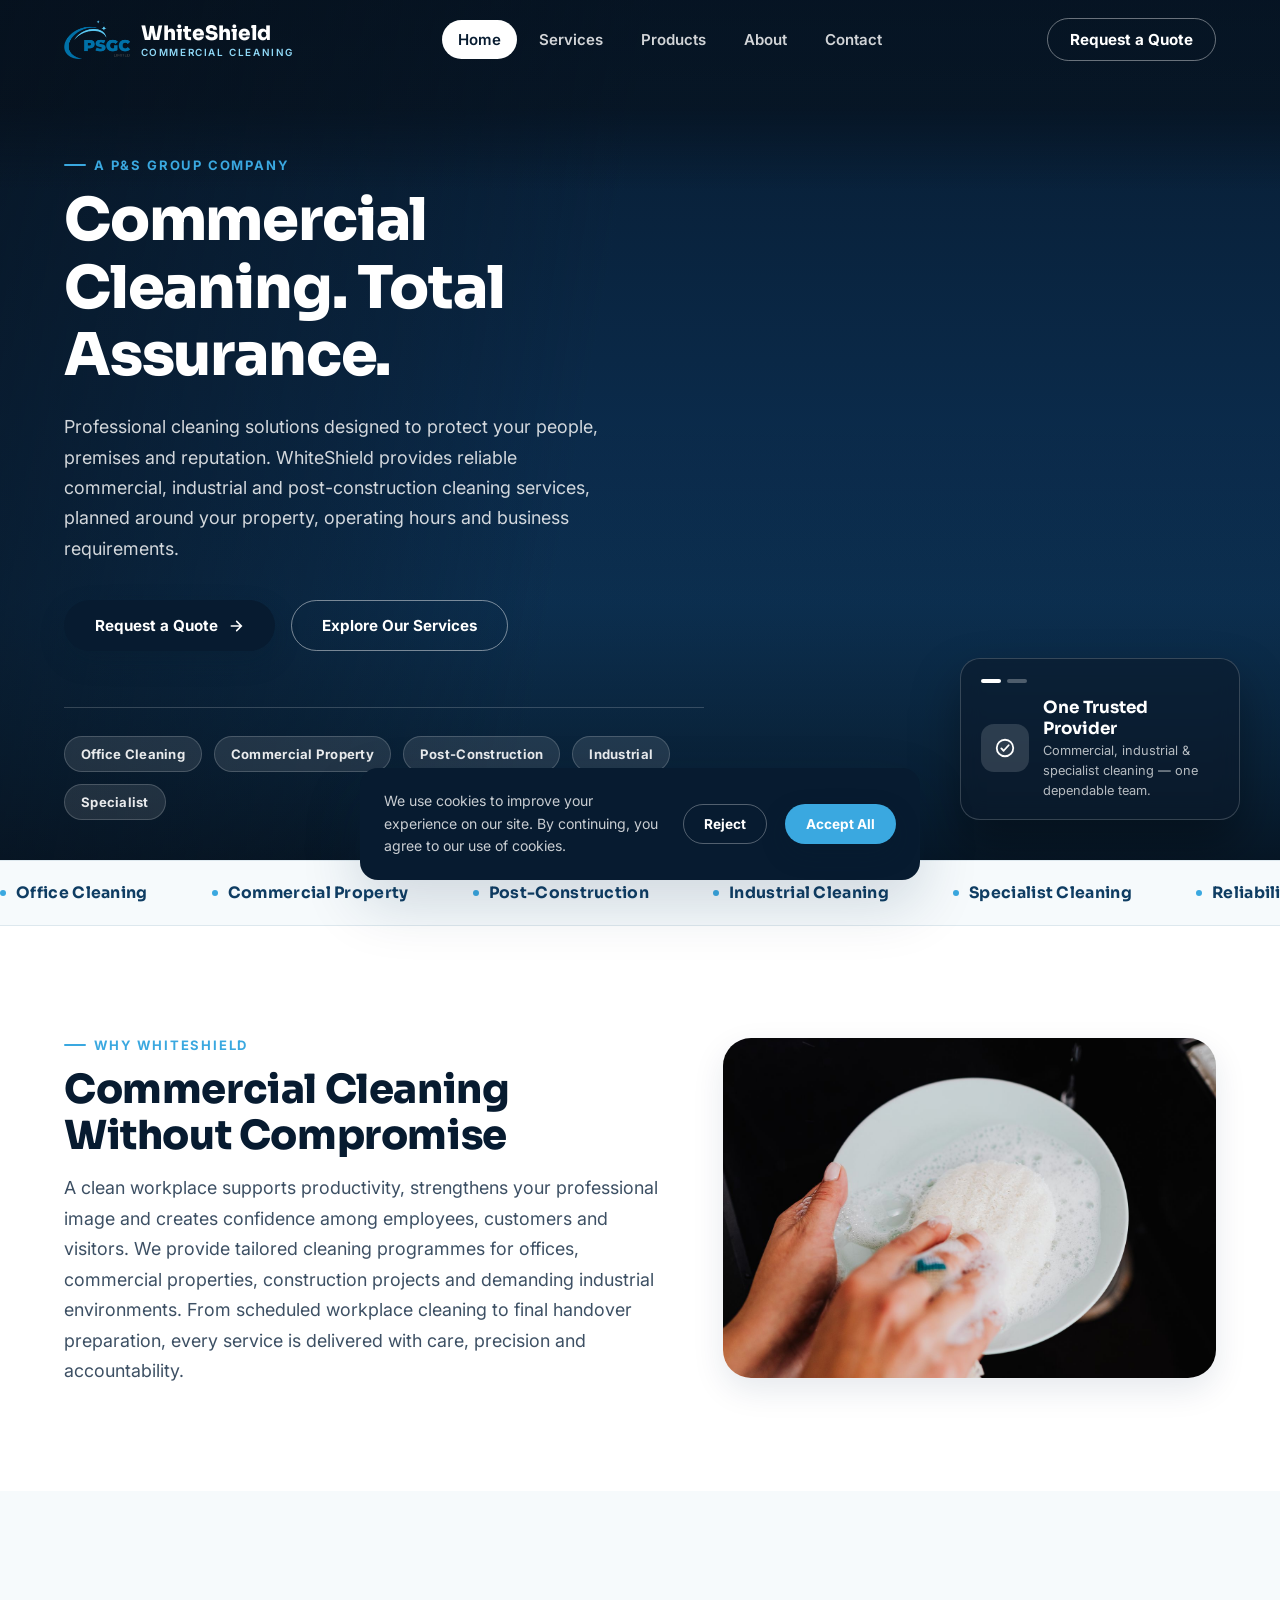
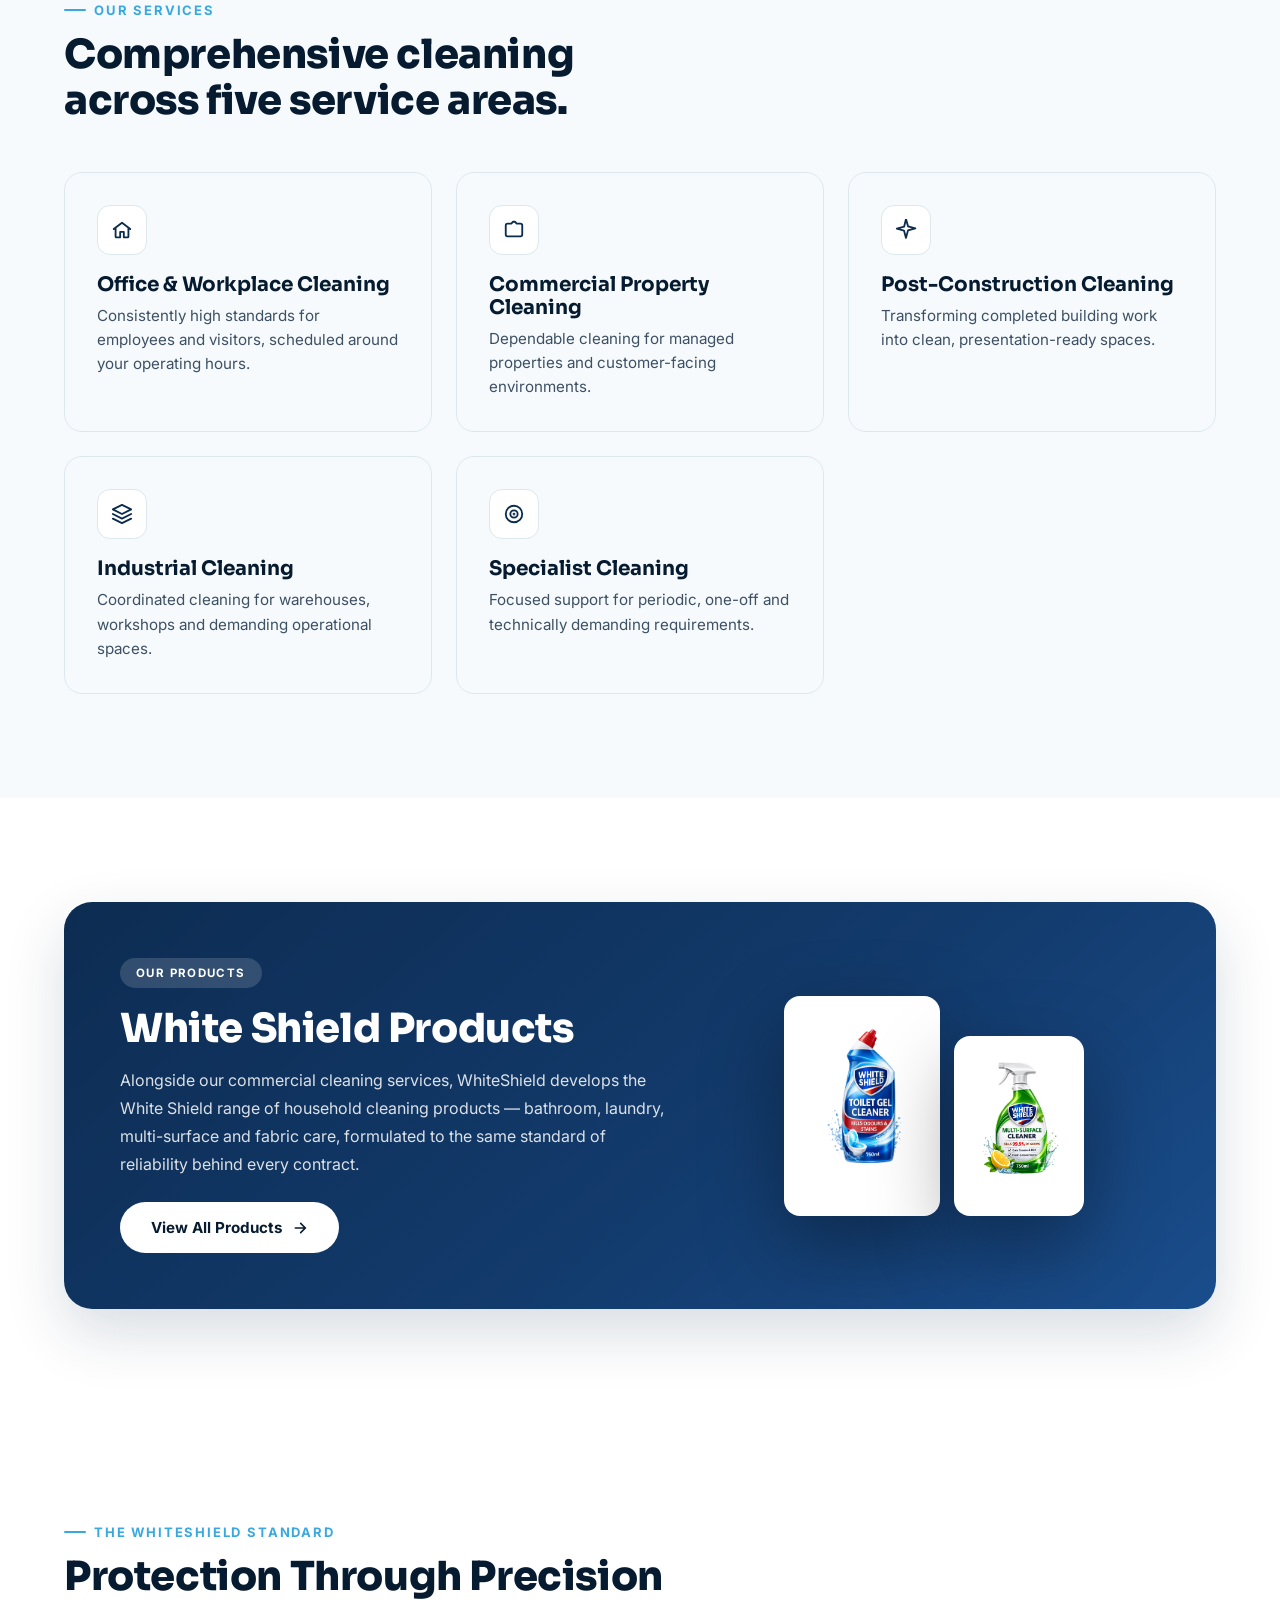
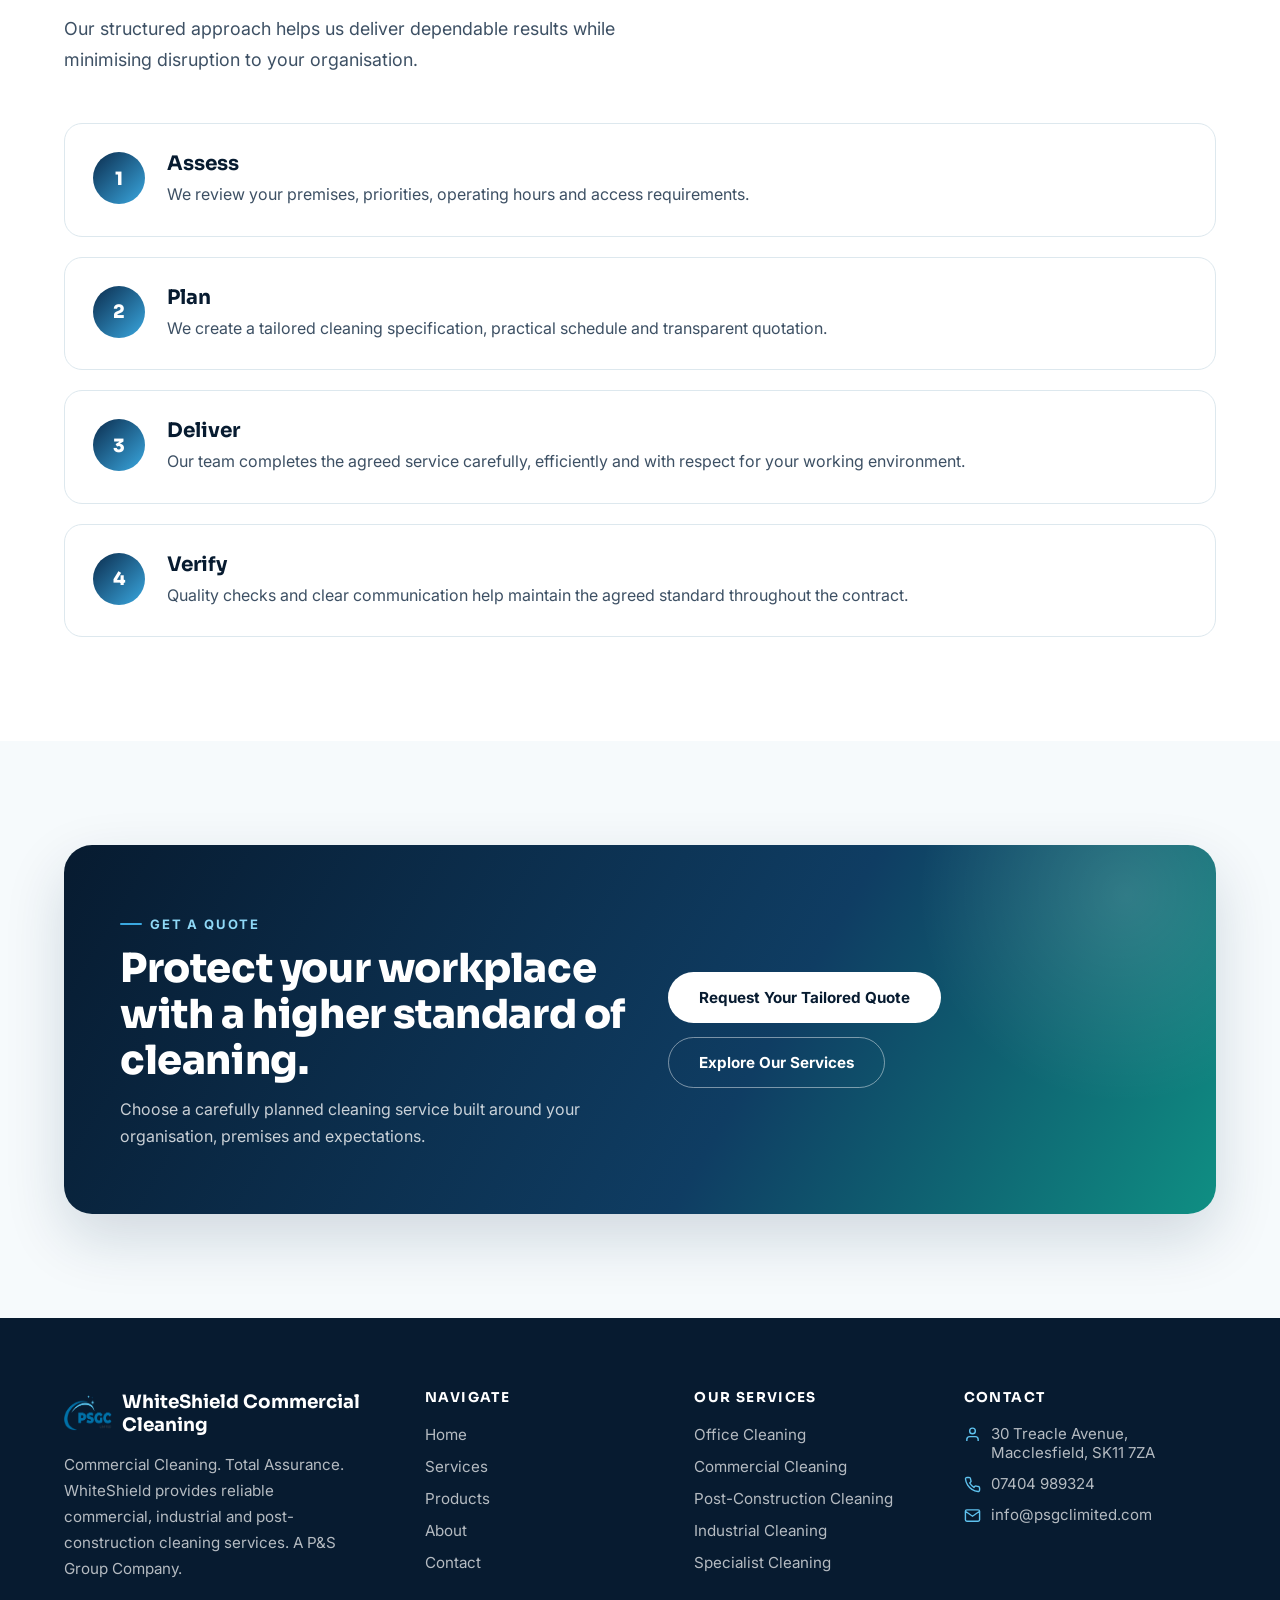
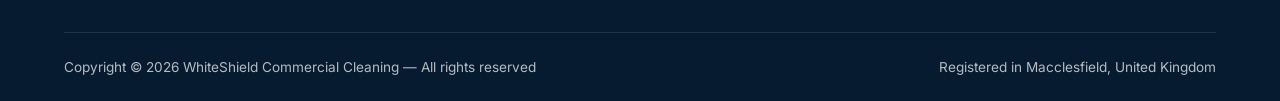
==== commit e6457b8c: "Rebuild site as WhiteShield Commercial Cleaning, add Products page and rotating hero - Replace the P" ====
--- a/index.html
+++ b/index.html
@@ -3,8 +3,8 @@
 <head>
 <meta charset="UTF-8">
 <meta name="viewport" content="width=device-width, initial-scale=1">
-<title>PSGC Limited — Developing Brands That Support Hygiene, Care &amp; Everyday Living</title>
-<meta name="description" content="P&amp;S Group of Companies (PSGC) develops consumer product brands within the household hygiene, cleaning and personal care sectors — home to White Shield and Irae.">
+<title>WhiteShield Commercial Cleaning — Commercial, Industrial &amp; Post-Construction Cleaning</title>
+<meta name="description" content="WhiteShield Commercial Cleaning provides reliable commercial, industrial and post-construction cleaning services, planned around your property, operating hours and business requirements. A P&amp;S Group Company.">
 <link rel="icon" href="assets/img/brand/psgc-logo.png">
 <link rel="stylesheet" href="assets/css/style.css">
 </head>
@@ -14,16 +14,17 @@
   <div class="container">
     <a href="/" class="brand">
       <img src="assets/img/brand/psgc-logo.png" alt="PSGC Limited logo">
-      <span>PSGC<small>P&amp;S GROUP OF COMPANIES</small></span>
+      <span>WhiteShield<small>COMMERCIAL CLEANING</small></span>
     </a>
     <nav class="nav-desktop">
       <a href="/" class="active">Home</a>
+      <a href="/services">Services</a>
+      <a href="/products">Products</a>
       <a href="/about">About</a>
-      <a href="/products">Products</a>
       <a href="/contact">Contact</a>
     </nav>
     <div class="header-actions">
-      <a href="/contact" class="btn btn-ghost">Get In Touch</a>
+      <a href="/contact" class="btn btn-ghost">Request a Quote</a>
       <button class="nav-toggle" aria-label="Toggle menu"><span></span><span></span><span></span></button>
     </div>
   </div>
@@ -31,74 +32,62 @@
 
 <div class="mobile-panel">
   <a href="/">Home</a>
+  <a href="/services">Services</a>
+  <a href="/products">Products</a>
   <a href="/about">About</a>
-  <a href="/products">Products</a>
   <a href="/contact">Contact</a>
-  <a href="/contact" class="btn btn-light">Get A Free Quote</a>
+  <a href="/contact" class="btn btn-light">Request a Quote</a>
 </div>
 
 <!-- ============ HERO ============ -->
-<section class="hero">
-  <div class="container hero-grid">
-    <div class="reveal in">
-      <span class="eyebrow">P&amp;S Group of Companies</span>
-      <h1>Developing brands that support hygiene, care and everyday living.</h1>
-      <p class="lede">P&amp;S Group of Companies (PSGC) is focused on the development of consumer product brands within the household hygiene, cleaning and personal care sectors.</p>
+<section class="hero hero-photo">
+  <div class="hero-bg">
+    <img class="hero-bg-img" style="--pos:62% 22%; --pos-m:70% 15%; animation-delay:0s" src="assets/img/stock/hero-commercial-cleaning.jpg" alt="WhiteShield cleaning team at work in a modern commercial property">
+    <img class="hero-bg-img" style="--pos:50% 55%; --pos-m:60% 45%; animation-delay:7s" src="assets/img/stock/washing-dishes.jpg" alt="Close-up of hands washing a plate at the sink">
+    <img class="hero-bg-img" style="--pos:55% 20%; --pos-m:50% 15%; animation-delay:14s" src="assets/img/stock/glass-cleaning.jpg" alt="Cleaner polishing a storefront glass window">
+    <img class="hero-bg-img" style="--pos:35% 45%; --pos-m:40% 40%; animation-delay:21s" src="assets/img/stock/office-desk.jpg" alt="Cleaner wiping down an office desk with spray and cloth">
+  </div>
+  <div class="hero-scrim"></div>
+
+  <div class="container hero-photo-inner">
+    <div class="hero-copy reveal in">
+      <span class="eyebrow">A P&amp;S Group Company</span>
+      <h1>Commercial Cleaning. Total Assurance.</h1>
+      <p class="lede">Professional cleaning solutions designed to protect your people, premises and reputation. WhiteShield provides reliable commercial, industrial and post-construction cleaning services, planned around your property, operating hours and business requirements.</p>
       <div class="hero-ctas">
-        <a href="/products" class="btn btn-primary">Explore Our Brands
+        <a href="/contact" class="btn btn-primary">Request a Quote
           <svg viewBox="0 0 24 24" fill="none" stroke="currentColor" stroke-width="2.4" stroke-linecap="round"><path d="M5 12h14M13 5l7 7-7 7"/></svg>
         </a>
-        <a href="/contact" class="btn btn-outline-light">Partner With Us</a>
-      </div>
-      <div class="hero-stats">
-        <div class="stat"><b>2</b><span>House brands developed</span></div>
-        <div class="stat"><b>99.9%</b><span>Germ protection, tested</span></div>
-        <div class="stat"><b>UK</b><span>Based &amp; manufacturing partnered</span></div>
-      </div>
-    </div>
-    <div class="hero-visual reveal in">
-      <svg class="sparkle" style="top:6%;left:18%;width:22px" viewBox="0 0 24 24" fill="currentColor"><path d="M12 0l2.2 8 8 2.2-8 2.2L12 20.6l-2.2-8L2 10.4l8-2.2z"/></svg>
-      <svg class="sparkle" style="top:60%;left:2%;width:14px;animation-delay:1s" viewBox="0 0 24 24" fill="currentColor"><path d="M12 0l2.2 8 8 2.2-8 2.2L12 20.6l-2.2-8L2 10.4l8-2.2z"/></svg>
-      <svg class="sparkle" style="top:14%;right:4%;width:16px;animation-delay:1.6s" viewBox="0 0 24 24" fill="currentColor"><path d="M12 0l2.2 8 8 2.2-8 2.2L12 20.6l-2.2-8L2 10.4l8-2.2z"/></svg>
-      <div class="hero-orb" style="width:320px;height:320px;top:8%;right:6%;"></div>
-
-      <div class="hero-scroll">
-        <div class="hero-scroll-fade top"></div>
-        <div class="hero-scroll-col up">
-          <div class="hero-scroll-track">
-            <div class="hero-pcard"><img src="assets/img/products/white-shield/4636F09A-C590-41EA-B063-FEA1E6D1B76D.png" alt="White Shield Toilet Gel Cleaner"></div>
-            <div class="hero-pcard"><img src="assets/img/products/irae/1F648A75-5F34-4719-AB2C-E6C586D49086.png" alt="Irae Hand Sanitizer"></div>
-            <div class="hero-pcard"><img src="assets/img/products/white-shield/24E3E4F4-7554-458A-BBB4-3AFAB450C44A.png" alt="White Shield Multi-Surface Cleaner"></div>
-            <div class="hero-pcard"><img src="assets/img/products/irae/7D2D3795-8030-4DE4-AA86-F17F3A128ECD.png" alt="Irae Body Cream"></div>
-            <div class="hero-pcard"><img src="assets/img/products/white-shield/B41B6DB7-A73B-4303-95D2-E3C528723415.png" alt="White Shield Fabric &amp; Upholstery Spray"></div>
-            <div class="hero-pcard"><img src="assets/img/products/irae/E317A949-3405-403E-8C30-2FAC1D493ABD.png" alt="Irae Men's Deodorant"></div>
-            <!-- duplicate set for seamless loop -->
-            <div class="hero-pcard" aria-hidden="true"><img src="assets/img/products/white-shield/4636F09A-C590-41EA-B063-FEA1E6D1B76D.png" alt=""></div>
-            <div class="hero-pcard" aria-hidden="true"><img src="assets/img/products/irae/1F648A75-5F34-4719-AB2C-E6C586D49086.png" alt=""></div>
-            <div class="hero-pcard" aria-hidden="true"><img src="assets/img/products/white-shield/24E3E4F4-7554-458A-BBB4-3AFAB450C44A.png" alt=""></div>
-            <div class="hero-pcard" aria-hidden="true"><img src="assets/img/products/irae/7D2D3795-8030-4DE4-AA86-F17F3A128ECD.png" alt=""></div>
-            <div class="hero-pcard" aria-hidden="true"><img src="assets/img/products/white-shield/B41B6DB7-A73B-4303-95D2-E3C528723415.png" alt=""></div>
-            <div class="hero-pcard" aria-hidden="true"><img src="assets/img/products/irae/E317A949-3405-403E-8C30-2FAC1D493ABD.png" alt=""></div>
-          </div>
-        </div>
-        <div class="hero-scroll-col down">
-          <div class="hero-scroll-track">
-            <div class="hero-pcard"><img src="assets/img/products/irae/037CF3C8-4E3F-43A8-9022-F20D13D012CB.png" alt="Irae Body Lotion"></div>
-            <div class="hero-pcard"><img src="assets/img/products/white-shield/943685DD-C7F6-4A56-9D9E-B7BB6E72A4E8.png" alt="White Shield Bathroom Descaler"></div>
-            <div class="hero-pcard"><img src="assets/img/products/irae/44AC40E5-3C81-483D-82E6-58D30054EC1B.png" alt="Irae Luxurious Bathing Gel"></div>
-            <div class="hero-pcard"><img src="assets/img/products/white-shield/77DB7942-16CF-403D-A0E2-5FB3A5A55BA9.png" alt="Whitewash Laundry Liquid"></div>
-            <div class="hero-pcard"><img src="assets/img/products/irae/663D356B-B482-44AB-95B2-A7FA9233DAEA.png" alt="Irae Hand Sanitizer Antibacterial"></div>
-            <div class="hero-pcard"><img src="assets/img/products/white-shield/83A99922-91DC-4581-8A54-CCF654DD7BEA.png" alt="Whitewash Laundry Liquid Floral"></div>
-            <!-- duplicate set for seamless loop -->
-            <div class="hero-pcard" aria-hidden="true"><img src="assets/img/products/irae/037CF3C8-4E3F-43A8-9022-F20D13D012CB.png" alt=""></div>
-            <div class="hero-pcard" aria-hidden="true"><img src="assets/img/products/white-shield/943685DD-C7F6-4A56-9D9E-B7BB6E72A4E8.png" alt=""></div>
-            <div class="hero-pcard" aria-hidden="true"><img src="assets/img/products/irae/44AC40E5-3C81-483D-82E6-58D30054EC1B.png" alt=""></div>
-            <div class="hero-pcard" aria-hidden="true"><img src="assets/img/products/white-shield/77DB7942-16CF-403D-A0E2-5FB3A5A55BA9.png" alt=""></div>
-            <div class="hero-pcard" aria-hidden="true"><img src="assets/img/products/irae/663D356B-B482-44AB-95B2-A7FA9233DAEA.png" alt=""></div>
-            <div class="hero-pcard" aria-hidden="true"><img src="assets/img/products/white-shield/83A99922-91DC-4581-8A54-CCF654DD7BEA.png" alt=""></div>
-          </div>
-        </div>
-        <div class="hero-scroll-fade bottom"></div>
+        <a href="/services" class="btn btn-outline-light">Explore Our Services</a>
+      </div>
+    </div>
+
+    <div class="hero-stats-row hero-tags reveal in">
+      <span>Office Cleaning</span>
+      <span>Commercial Property</span>
+      <span>Post-Construction</span>
+      <span>Industrial</span>
+      <span>Specialist</span>
+    </div>
+
+    <div class="hero-brandcard reveal in" id="heroBrandcard">
+      <div class="hbc-dots">
+        <span class="hbc-dot active" data-i="0"></span>
+        <span class="hbc-dot" data-i="1"></span>
+      </div>
+      <div class="hbc-slide active" data-i="0">
+        <div class="hbc-icon"><svg viewBox="0 0 24 24" fill="none" stroke="currentColor" stroke-width="2" stroke-linecap="round" stroke-linejoin="round"><circle cx="12" cy="12" r="9"/><path d="M8 12.5l2.5 2.5L16 9"/></svg></div>
+        <div>
+          <b>One Trusted Provider</b>
+          <span>Commercial, industrial &amp; specialist cleaning — one dependable team.</span>
+        </div>
+      </div>
+      <div class="hbc-slide" data-i="1">
+        <div class="hbc-icon"><svg viewBox="0 0 24 24" fill="none" stroke="currentColor" stroke-width="2" stroke-linecap="round" stroke-linejoin="round"><circle cx="12" cy="12" r="9"/><path d="M12 7v5l3 3"/></svg></div>
+        <div>
+          <b>Flexible Scheduling</b>
+          <span>Arranged around your business hours and access requirements.</span>
+        </div>
       </div>
     </div>
   </div>
@@ -106,161 +95,149 @@
 
 <div class="strip">
   <div class="strip-track">
-    <span><i></i>Household Hygiene</span>
-    <span><i></i>White Shield</span>
-    <span><i></i>Personal Care &amp; Fragrance</span>
-    <span><i></i>Irae</span>
+    <span><i></i>Office Cleaning</span>
+    <span><i></i>Commercial Property</span>
+    <span><i></i>Post-Construction</span>
+    <span><i></i>Industrial Cleaning</span>
+    <span><i></i>Specialist Cleaning</span>
     <span><i></i>Reliability</span>
-    <span><i></i>Simplicity</span>
-    <span><i></i>Practical Everyday Use</span>
-    <span><i></i>Household Hygiene</span>
-    <span><i></i>White Shield</span>
-    <span><i></i>Personal Care &amp; Fragrance</span>
-    <span><i></i>Irae</span>
+    <span><i></i>Precision</span>
+    <span><i></i>Office Cleaning</span>
+    <span><i></i>Commercial Property</span>
+    <span><i></i>Post-Construction</span>
+    <span><i></i>Industrial Cleaning</span>
+    <span><i></i>Specialist Cleaning</span>
     <span><i></i>Reliability</span>
-    <span><i></i>Simplicity</span>
-    <span><i></i>Practical Everyday Use</span>
+    <span><i></i>Precision</span>
   </div>
 </div>
 
-<!-- ============ OUR COMPANY ============ -->
+<!-- ============ COMMERCIAL CLEANING WITHOUT COMPROMISE ============ -->
 <section class="section-pad">
-  <div class="container">
-    <div class="section-head center reveal">
-      <span class="eyebrow" style="justify-content:center">Our Company</span>
-      <h2>Developing brands that people can trust every day.</h2>
-      <p class="lede" style="margin-top:14px">PSGC develops brands that provide practical solutions for cleaning, hygiene and personal care. Our focus is on creating products that combine reliability, simplicity and practical everyday use. The company manages product brands designed to support both household environments and personal wellbeing.</p>
-    </div>
-    <div class="values-grid reveal-stagger">
-      <div class="value-card">
-        <span class="num">01</span>
-        <div class="vicon"><svg viewBox="0 0 24 24" fill="none" stroke-linecap="round" stroke-linejoin="round"><path d="M9 12l2 2 4-4M12 3l8 4v5c0 5-3.5 8.5-8 9-4.5-.5-8-4-8-9V7l8-4z"/></svg></div>
-        <h3>Reliability</h3>
-        <p>Products developed to perform consistently, so households and individuals can depend on them day after day.</p>
-      </div>
-      <div class="value-card">
-        <span class="num">02</span>
-        <div class="vicon"><svg viewBox="0 0 24 24" fill="none" stroke-linecap="round" stroke-linejoin="round"><path d="M4 12h16M4 6h16M4 18h10"/></svg></div>
-        <h3>Simplicity</h3>
-        <p>Straightforward solutions without unnecessary complexity — designed to make everyday routines easier.</p>
-      </div>
-      <div class="value-card">
-        <span class="num">03</span>
-        <div class="vicon"><svg viewBox="0 0 24 24" fill="none" stroke-linecap="round" stroke-linejoin="round"><circle cx="12" cy="12" r="9"/><path d="M12 7v5l3 3"/></svg></div>
-        <h3>Practical Everyday Use</h3>
-        <p>Built around real routines, not novelty — for the moments that matter in daily hygiene and care.</p>
-      </div>
-    </div>
-  </div>
-</section>
-
-<!-- ============ OUR BRANDS ============ -->
+  <div class="container split-grid">
+    <div class="reveal">
+      <span class="eyebrow">Why WhiteShield</span>
+      <h2>Commercial Cleaning Without Compromise</h2>
+      <p class="lede" style="margin-top:14px">A clean workplace supports productivity, strengthens your professional image and creates confidence among employees, customers and visitors. We provide tailored cleaning programmes for offices, commercial properties, construction projects and demanding industrial environments. From scheduled workplace cleaning to final handover preparation, every service is delivered with care, precision and accountability.</p>
+    </div>
+    <div class="split-media reveal">
+      <img src="assets/img/stock/washing-dishes.jpg" alt="Close-up of hands cleaning during a daily routine">
+    </div>
+  </div>
+</section>
+
+<!-- ============ OUR SERVICES ============ -->
 <section class="section-pad bg-mist">
   <div class="container">
     <div class="section-head reveal">
-      <span class="eyebrow">Our Brands</span>
-      <h2>PSGC currently develops two primary product brands.</h2>
-    </div>
-    <div class="brands-grid reveal-stagger">
-      <div class="brand-card ws">
-        <div class="glow"></div>
-        <span class="tag">Household Hygiene</span>
-        <h3>White Shield</h3>
-        <p>White Shield is PSGC's brand dedicated to household cleaning and hygiene products. The brand focuses on practical cleaning solutions designed to help maintain clean surfaces and fresh environments.</p>
-        <div class="more">
-          <a href="/products#white-shield">View Products
+      <span class="eyebrow">Our Services</span>
+      <h2>Comprehensive cleaning across five service areas.</h2>
+    </div>
+    <div class="mv-grid service-overview reveal-stagger">
+      <a href="/services#office" class="mv-card">
+        <div class="vicon"><svg viewBox="0 0 24 24" fill="none" stroke="currentColor" stroke-width="2" stroke-linecap="round" stroke-linejoin="round"><path d="M3 11l9-7 9 7M5 10v9a1 1 0 001 1h4v-6h4v6h4a1 1 0 001-1v-9"/></svg></div>
+        <h3>Office &amp; Workplace Cleaning</h3>
+        <p>Consistently high standards for employees and visitors, scheduled around your operating hours.</p>
+      </a>
+      <a href="/services#commercial-property" class="mv-card">
+        <div class="vicon"><svg viewBox="0 0 24 24" fill="none" stroke="currentColor" stroke-width="2" stroke-linecap="round" stroke-linejoin="round"><path d="M3 7a2 2 0 012-2h4l2-2h2l2 2h4a2 2 0 012 2v10a2 2 0 01-2 2H5a2 2 0 01-2-2V7z"/></svg></div>
+        <h3>Commercial Property Cleaning</h3>
+        <p>Dependable cleaning for managed properties and customer-facing environments.</p>
+      </a>
+      <a href="/services#post-construction" class="mv-card">
+        <div class="vicon"><svg viewBox="0 0 24 24" fill="none" stroke="currentColor" stroke-width="2" stroke-linecap="round" stroke-linejoin="round"><path d="M12 0l2.2 8 8 2.2-8 2.2L12 20.6l-2.2-8L2 10.4l8-2.2z"/></svg></div>
+        <h3>Post-Construction Cleaning</h3>
+        <p>Transforming completed building work into clean, presentation-ready spaces.</p>
+      </a>
+      <a href="/services#industrial" class="mv-card">
+        <div class="vicon"><svg viewBox="0 0 24 24" fill="none" stroke="currentColor" stroke-width="2" stroke-linecap="round" stroke-linejoin="round"><path d="M2 7l10-5 10 5-10 5-10-5zM2 17l10 5 10-5M2 12l10 5 10-5"/></svg></div>
+        <h3>Industrial Cleaning</h3>
+        <p>Coordinated cleaning for warehouses, workshops and demanding operational spaces.</p>
+      </a>
+      <a href="/services#specialist" class="mv-card">
+        <div class="vicon"><svg viewBox="0 0 24 24" fill="none" stroke="currentColor" stroke-width="2" stroke-linecap="round" stroke-linejoin="round"><circle cx="12" cy="12" r="9"/><circle cx="12" cy="12" r="4"/><circle cx="12" cy="12" r=".5" fill="currentColor"/></svg></div>
+        <h3>Specialist Cleaning</h3>
+        <p>Focused support for periodic, one-off and technically demanding requirements.</p>
+      </a>
+    </div>
+  </div>
+</section>
+
+<!-- ============ OUR PRODUCTS ============ -->
+<section class="section-pad">
+  <div class="container">
+    <div class="brand-hero ws reveal">
+      <div>
+        <span class="tag">Our Products</span>
+        <h2>White Shield Products</h2>
+        <p>Alongside our commercial cleaning services, WhiteShield develops the White Shield range of household cleaning products — bathroom, laundry, multi-surface and fabric care, formulated to the same standard of reliability behind every contract.</p>
+        <div style="margin-top:24px">
+          <a href="/products" class="btn btn-light">View All Products
             <svg viewBox="0 0 24 24" fill="none" stroke="currentColor" stroke-width="2.4" stroke-linecap="round"><path d="M5 12h14M13 5l7 7-7 7"/></svg>
           </a>
         </div>
-        <div class="bottles">
-          <img src="assets/img/products/white-shield/24E3E4F4-7554-458A-BBB4-3AFAB450C44A.png" alt="White Shield Multi-Surface Cleaner">
-          <img src="assets/img/products/white-shield/943685DD-C7F6-4A56-9D9E-B7BB6E72A4E8.png" alt="White Shield Bathroom Descaler">
-        </div>
-      </div>
-      <div class="brand-card irae">
-        <div class="glow"></div>
-        <span class="tag">Personal Care &amp; Fragrance</span>
-        <h3>Irae</h3>
-        <p>Irae is PSGC's personal care and fragrance brand focused on everyday hygiene and body care products. The brand includes products designed to support personal freshness and daily grooming.</p>
-        <div class="more">
-          <a href="/products#irae">View Products
-            <svg viewBox="0 0 24 24" fill="none" stroke="currentColor" stroke-width="2.4" stroke-linecap="round"><path d="M5 12h14M13 5l7 7-7 7"/></svg>
-          </a>
-        </div>
-        <div class="bottles">
-          <img src="assets/img/products/irae/7D2D3795-8030-4DE4-AA86-F17F3A128ECD.png" alt="Irae Body Cream">
-          <img src="assets/img/products/irae/1F648A75-5F34-4719-AB2C-E6C586D49086.png" alt="Irae Hand Sanitizer">
-        </div>
-      </div>
-    </div>
-  </div>
-</section>
-
-<!-- ============ OUR FOCUS ============ -->
+      </div>
+      <div class="bh-visual">
+        <img src="assets/img/products/white-shield/4636F09A-C590-41EA-B063-FEA1E6D1B76D-Photoroom.png" alt="White Shield Toilet Gel Cleaner">
+        <img src="assets/img/products/white-shield/24E3E4F4-7554-458A-BBB4-3AFAB450C44A-Photoroom.png" alt="White Shield Multi-Surface Cleaner">
+      </div>
+    </div>
+  </div>
+</section>
+
+<!-- ============ THE WHITESHIELD STANDARD ============ -->
 <section class="section-pad">
   <div class="container">
     <div class="section-head reveal">
-      <span class="eyebrow">Our Focus</span>
-      <h2>Developing products across two key areas.</h2>
-    </div>
-    <div class="focus-wrap reveal">
-      <div class="focus-tabs">
-        <button class="focus-tab active" data-tab="household">
-          <span class="fi"><svg viewBox="0 0 24 24" fill="none" stroke-linecap="round" stroke-linejoin="round"><path d="M3 11l9-7 9 7M5 10v9a1 1 0 001 1h4v-6h4v6h4a1 1 0 001-1v-9"/></svg></span>
-          <span>Household Hygiene</span>
-        </button>
-        <button class="focus-tab" data-tab="personal">
-          <span class="fi"><svg viewBox="0 0 24 24" fill="none" stroke-linecap="round" stroke-linejoin="round"><path d="M12 21s-7-4.35-9.5-8.5C.7 8.7 2.4 5 6 5c2 0 3.2 1 4 2.2C10.8 6 12 5 14 5c3.6 0 5.3 3.7 3.5 7.5C19 16.65 12 21 12 21z"/></svg></span>
-          <span>Personal Care &amp; Hygiene</span>
-        </button>
-      </div>
-      <div class="focus-panels">
-        <div class="focus-panel active" data-panel="household">
-          <div class="focus-panel-grid">
-            <div>
-              <h3>Household Hygiene</h3>
-              <p>Cleaning solutions designed for:</p>
-              <ul class="focus-items">
-                <li><span class="dot"></span>Bathroom surfaces</li>
-                <li><span class="dot"></span>Household surfaces</li>
-                <li><span class="dot"></span>Fabric freshness</li>
-              </ul>
-            </div>
-            <div class="focus-photo"><img src="assets/img/stock/bathroom-cleaning.jpg" alt="Gloved hands cleaning a surface with White Shield-style spray cleaner"></div>
-          </div>
-        </div>
-        <div class="focus-panel" data-panel="personal">
-          <div class="focus-panel-grid">
-            <div>
-              <h3>Personal Care &amp; Hygiene</h3>
-              <p>Products designed for:</p>
-              <ul class="focus-items">
-                <li><span class="dot"></span>Body cleansing</li>
-                <li><span class="dot"></span>Skin care</li>
-                <li><span class="dot"></span>Hand hygiene</li>
-                <li><span class="dot"></span>Fragrance</li>
-              </ul>
-            </div>
-            <div class="focus-photo"><img src="assets/img/stock/hand-sanitizer.jpg" alt="Person applying hand sanitizer at home"></div>
-          </div>
-        </div>
-      </div>
-    </div>
-  </div>
-</section>
-
-<!-- ============ PARTNERSHIPS ============ -->
+      <span class="eyebrow">The WhiteShield Standard</span>
+      <h2>Protection Through Precision</h2>
+      <p class="lede" style="margin-top:14px">Our structured approach helps us deliver dependable results while minimising disruption to your organisation.</p>
+    </div>
+    <div class="process-list reveal-stagger">
+      <div class="process-item">
+        <div class="pnum">1</div>
+        <div>
+          <h3>Assess</h3>
+          <p>We review your premises, priorities, operating hours and access requirements.</p>
+        </div>
+      </div>
+      <div class="process-item">
+        <div class="pnum">2</div>
+        <div>
+          <h3>Plan</h3>
+          <p>We create a tailored cleaning specification, practical schedule and transparent quotation.</p>
+        </div>
+      </div>
+      <div class="process-item">
+        <div class="pnum">3</div>
+        <div>
+          <h3>Deliver</h3>
+          <p>Our team completes the agreed service carefully, efficiently and with respect for your working environment.</p>
+        </div>
+      </div>
+      <div class="process-item">
+        <div class="pnum">4</div>
+        <div>
+          <h3>Verify</h3>
+          <p>Quality checks and clear communication help maintain the agreed standard throughout the contract.</p>
+        </div>
+      </div>
+    </div>
+  </div>
+</section>
+
+<!-- ============ FINAL CTA ============ -->
 <section class="section-pad bg-mist">
   <div class="container">
     <div class="cta-banner reveal">
       <div>
-        <span class="eyebrow" style="color:var(--sky-300)">Partner With Us</span>
-        <h2>Partnerships</h2>
-        <p>PSGC works with manufacturing partners, suppliers and distributors to develop and deliver its products. We welcome enquiries from organisations interested in working with PSGC.</p>
+        <span class="eyebrow" style="color:var(--sky-300)">Get A Quote</span>
+        <h2>Protect your workplace with a higher standard of cleaning.</h2>
+        <p>Choose a carefully planned cleaning service built around your organisation, premises and expectations.</p>
       </div>
       <div class="cta-actions">
-        <a href="/contact" class="btn btn-light">Get A Free Quote</a>
-        <a href="/about" class="btn btn-outline-light">Learn About Us</a>
+        <a href="/contact" class="btn btn-light">Request Your Tailored Quote</a>
+        <a href="/services" class="btn btn-outline-light">Explore Our Services</a>
       </div>
     </div>
   </div>
@@ -273,24 +250,28 @@
       <div>
         <div class="footer-brand">
           <img src="assets/img/brand/psgc-logo.png" alt="PSGC Limited">
-          <b>PSGC Limited</b>
-        </div>
-        <p>P&amp;S Group of Companies is a developing consumer goods organisation focused on the creation and management of product brands within the hygiene, household care and personal care sectors.</p>
+          <b>WhiteShield Commercial Cleaning</b>
+        </div>
+        <p>Commercial Cleaning. Total Assurance. WhiteShield provides reliable commercial, industrial and post-construction cleaning services. A P&amp;S Group Company.</p>
       </div>
       <div>
         <h4>Navigate</h4>
         <ul>
           <li><a href="/">Home</a></li>
+          <li><a href="/services">Services</a></li>
+          <li><a href="/products">Products</a></li>
           <li><a href="/about">About</a></li>
-          <li><a href="/products">Products</a></li>
           <li><a href="/contact">Contact</a></li>
         </ul>
       </div>
       <div>
-        <h4>Our Brands</h4>
+        <h4>Our Services</h4>
         <ul>
-          <li><a href="/products#white-shield">White Shield</a></li>
-          <li><a href="/products#irae">Irae</a></li>
+          <li><a href="/services#office">Office Cleaning</a></li>
+          <li><a href="/services#commercial-property">Commercial Cleaning</a></li>
+          <li><a href="/services#post-construction">Post-Construction Cleaning</a></li>
+          <li><a href="/services#industrial">Industrial Cleaning</a></li>
+          <li><a href="/services#specialist">Specialist Cleaning</a></li>
         </ul>
       </div>
       <div>
@@ -303,7 +284,7 @@
       </div>
     </div>
     <div class="footer-bottom">
-      <span>Copyright &copy; 2026 PSGC Limited — All rights reserved</span>
+      <span>Copyright &copy; 2026 WhiteShield Commercial Cleaning — All rights reserved</span>
       <span>Registered in Macclesfield, United Kingdom</span>
     </div>
   </div>
--- a/assets/css/style.css
+++ b/assets/css/style.css
@@ -191,6 +191,17 @@
 .site-header.scrolled .brand{ color:var(--navy-900); }
 .site-header.scrolled .brand small{ color:var(--sky-500); }
 
+.brand-mark{
+  width:40px; height:40px; border-radius:12px; flex:none;
+  display:flex; align-items:center; justify-content:center;
+  background:linear-gradient(135deg, var(--sky-500), var(--teal-500));
+  transition:width .4s var(--ease), height .4s var(--ease);
+}
+.brand-mark svg{ width:20px; height:20px; stroke:#fff; }
+.site-header.scrolled .brand-mark{ width:34px; height:34px; }
+.footer-brand .brand-mark{ width:36px; height:36px; border-radius:10px; }
+.footer-brand .brand-mark svg{ width:18px; height:18px; }
+
 .nav-desktop{ display:flex; align-items:center; gap:6px; }
 .nav-desktop a{
   position:relative;
@@ -256,104 +267,120 @@
 }
 
 /* ==========================================================================
-   Hero
-   ========================================================================== */
-.hero{
+   Hero — full-bleed photo
+   ========================================================================== */
+.hero-photo{
   position:relative;
-  padding:170px 0 120px;
-  background:
-    radial-gradient(1100px 620px at 82% -10%, rgba(63,201,184,.16), transparent 60%),
-    radial-gradient(900px 520px at -10% 10%, rgba(58,168,224,.20), transparent 60%),
-    linear-gradient(180deg, var(--navy-900), var(--navy-800) 55%, var(--navy-700));
+  min-height:720px;
+  padding:150px 0 40px;
   color:#fff;
   overflow:hidden;
-}
-.hero::after{
-  content:'';
+  display:flex;
+  align-items:stretch;
+  background:linear-gradient(180deg, var(--navy-900), var(--navy-800) 55%, var(--navy-700));
+}
+.hero-bg{
+  position:absolute; z-index:0;
+  top:0; right:0; bottom:0; left:32%;
+  -webkit-mask-image:linear-gradient(90deg, transparent, #000 22%);
+  mask-image:linear-gradient(90deg, transparent, #000 22%);
+}
+.hero-bg img{ width:100%; height:100%; object-fit:cover; }
+.hero-bg-img{
   position:absolute; inset:0;
-  background-image:radial-gradient(rgba(255,255,255,.09) 1px, transparent 1px);
-  background-size:26px 26px;
-  mask-image:linear-gradient(180deg, rgba(0,0,0,.6), transparent 75%);
-  pointer-events:none;
-}
-.hero-grid{ position:relative; z-index:2; display:grid; grid-template-columns:1.05fr .95fr; gap:56px; align-items:center; }
-@media(max-width:940px){ .hero-grid{ grid-template-columns:1fr; text-align:center; } .hero-grid .lede{ margin-inline:auto; } }
-
-.hero h1{ color:#fff; margin-bottom:22px; }
-.hero .lede{ color:rgba(255,255,255,.78); max-width:560px; margin-bottom:36px; }
+  width:100%; height:100%; object-fit:cover;
+  object-position:var(--pos, 50% 50%);
+  opacity:0;
+  animation:heroFade 28s infinite;
+}
+@keyframes heroFade{
+  0%{ opacity:0; }
+  3%{ opacity:1; }
+  21%{ opacity:1; }
+  25%{ opacity:0; }
+  100%{ opacity:0; }
+}
+@media(max-width:940px){
+  .hero-bg-img{ object-position:var(--pos-m, var(--pos, 50% 50%)); }
+}
+@media(prefers-reduced-motion: reduce){
+  .hero-bg-img{ animation:none !important; opacity:0 !important; }
+  .hero-bg-img:first-child{ opacity:1 !important; }
+}
+.hero-scrim{
+  position:absolute; inset:0; z-index:1;
+  background:
+    linear-gradient(180deg, rgba(5,14,24,.55) 0, rgba(5,14,24,.55) 108px, transparent 190px),
+    linear-gradient(100deg, rgba(7,20,34,.7) 0%, rgba(7,20,34,.28) 30%, transparent 46%),
+    linear-gradient(0deg, rgba(5,14,24,.82) 0%, rgba(5,14,24,.1) 30%, transparent 52%);
+}
+.hero-photo-inner{
+  position:relative; z-index:2;
+  display:flex; flex-direction:column; justify-content:space-between;
+  min-height:calc(720px - 190px);
+  width:100%;
+}
+.hero-copy{ max-width:640px; }
+.hero-copy h1{ color:#fff; margin-bottom:22px; }
+.hero-copy .lede{ color:rgba(255,255,255,.82); max-width:540px; margin-bottom:36px; }
 .hero-ctas{ display:flex; gap:16px; flex-wrap:wrap; }
-@media(max-width:940px){ .hero-ctas{ justify-content:center; } }
-
-.hero-stats{ display:flex; gap:38px; margin-top:56px; flex-wrap:wrap; }
-@media(max-width:940px){ .hero-stats{ justify-content:center; } }
-.hero-stats .stat b{ display:block; font-family:var(--font-head); font-size:2rem; color:#fff; }
-.hero-stats .stat span{ font-size:.82rem; color:rgba(255,255,255,.6); }
-
-.hero-visual{ position:relative; height:460px; }
-@media(max-width:940px){ .hero-visual{ height:340px; margin-top:20px; } }
-.hero-orb{
-  position:absolute; border-radius:50%;
-  background:radial-gradient(circle at 35% 30%, rgba(255,255,255,.9), rgba(143,216,246,.15) 60%, transparent 70%);
-  filter:blur(1px);
-}
-.hero-scroll{
-  position:relative; z-index:2;
-  display:flex; gap:18px;
-  justify-content:center;
-  height:100%;
-  padding:4px 0;
-}
-.hero-scroll-col{
-  position:relative;
-  width:170px;
-  height:100%;
-  overflow:hidden;
-  border-radius:26px;
-}
-.hero-scroll-col:nth-child(3){ margin-top:-54px; }
-.hero-scroll-track{
-  display:flex;
-  flex-direction:column;
-  gap:18px;
-  animation:scrollUp 32s linear infinite;
-}
-.hero-scroll-col.down .hero-scroll-track{ animation-name:scrollDown; animation-duration:38s; }
-.hero-scroll:hover .hero-scroll-track{ animation-play-state:paused; }
-@keyframes scrollUp{ from{ transform:translateY(0); } to{ transform:translateY(-50%); } }
-@keyframes scrollDown{ from{ transform:translateY(-50%); } to{ transform:translateY(0); } }
-
-.hero-pcard{
-  flex:none;
-  background:rgba(255,255,255,.08);
-  border:1px solid rgba(255,255,255,.16);
+
+.hero-stats-row{
+  display:flex; gap:44px; flex-wrap:wrap;
+  margin-top:56px; padding-top:28px;
+  border-top:1px solid rgba(255,255,255,.18);
+  max-width:640px;
+}
+.hero-stats-row .stat b{ display:block; font-family:var(--font-head); font-size:2rem; color:#fff; }
+.hero-stats-row .stat span{ font-size:.82rem; color:rgba(255,255,255,.65); }
+.hero-tags{ gap:12px; }
+.hero-tags span{
+  font-size:.82rem; font-weight:700; letter-spacing:.02em; color:rgba(255,255,255,.9);
+  background:rgba(255,255,255,.1); padding:9px 16px; border-radius:999px; border:1px solid rgba(255,255,255,.18);
+}
+
+.hero-brandcard{
+  position:absolute; right:0; bottom:0; z-index:2;
+  width:280px;
+  background:rgba(11,25,41,.55);
+  border:1px solid rgba(255,255,255,.18);
   border-radius:20px;
-  padding:16px;
-  backdrop-filter:blur(8px);
-  -webkit-backdrop-filter:blur(8px);
+  padding:20px;
+  backdrop-filter:blur(10px);
+  -webkit-backdrop-filter:blur(10px);
+  box-shadow:0 24px 48px rgba(0,0,0,.35);
+}
+.hbc-dots{ display:flex; gap:6px; margin-bottom:14px; }
+.hbc-dot{ width:20px; height:4px; border-radius:2px; background:rgba(255,255,255,.28); transition:background .3s; cursor:pointer; }
+.hbc-dot.active{ background:#fff; }
+.hbc-slide{ display:none; align-items:center; gap:14px; }
+.hbc-slide.active{ display:flex; animation:fadeUp .4s var(--ease); }
+.hbc-slide img{ width:56px; height:56px; object-fit:contain; filter:drop-shadow(0 8px 14px rgba(0,0,0,.4)); flex:none; }
+.hbc-icon{
+  width:48px; height:48px; border-radius:13px; flex:none;
   display:flex; align-items:center; justify-content:center;
-  box-shadow:0 20px 40px rgba(5,15,28,.28);
-  transition:background .3s, border-color .3s, transform .3s var(--ease);
-}
-.hero-scroll-col:hover .hero-pcard{ transform:none; }
-.hero-pcard:hover{ background:rgba(255,255,255,.16); border-color:rgba(255,255,255,.3); }
-.hero-pcard img{ height:150px; width:100%; object-fit:contain; filter:drop-shadow(0 14px 22px rgba(0,0,0,.35)); }
-
-.hero-scroll-fade{
-  position:absolute; left:0; right:0; height:64px; z-index:3; pointer-events:none;
-}
-.hero-scroll-fade.top{ top:0; background:linear-gradient(180deg, var(--navy-900), transparent); }
-.hero-scroll-fade.bottom{ bottom:0; background:linear-gradient(0deg, var(--navy-900), transparent); }
+  background:rgba(255,255,255,.14);
+}
+.hbc-icon svg{ width:22px; height:22px; stroke:#fff; }
+.hbc-slide b{ display:block; font-family:var(--font-head); font-size:1.05rem; }
+.hbc-slide span{ font-size:.8rem; color:rgba(255,255,255,.7); }
 
 @media(max-width:940px){
-  .hero-scroll-col{ width:130px; }
-  .hero-pcard img{ height:110px; }
-}
-@media(prefers-reduced-motion: reduce){
-  .hero-scroll-track{ animation:none !important; }
-}
-
-.sparkle{ position:absolute; color:var(--sky-300); opacity:.9; animation:twinkle 2.6s ease-in-out infinite; }
-@keyframes twinkle{ 0%,100%{ opacity:.25; transform:scale(.7);} 50%{ opacity:1; transform:scale(1.15);} }
+  .hero-photo{ min-height:auto; padding:130px 0 40px; display:block; }
+  .hero-bg{ left:0; -webkit-mask-image:none; mask-image:none; }
+  .hero-scrim{
+    background:
+      linear-gradient(180deg, rgba(5,14,24,.6) 0, rgba(5,14,24,.35) 30%, rgba(5,14,24,.55) 60%, rgba(5,14,24,.92) 100%),
+      linear-gradient(180deg, rgba(5,14,24,.55) 0, transparent 160px);
+  }
+  .hero-photo-inner{ min-height:auto; display:block; }
+  .hero-copy{ max-width:100%; }
+  .hero-stats-row{ max-width:100%; margin-top:36px; }
+  .hero-brandcard{ position:static; width:100%; margin-top:28px; }
+}
+@media(max-width:520px){
+  .hero-stats-row{ gap:22px 30px; }
+}
 
 /* page hero (interior pages) */
 .page-hero{
@@ -595,6 +622,21 @@
 .story-collage .c2{ width:44%; bottom:0; right:0; z-index:1; }
 .story-collage img.photo{ object-fit:cover; padding:0; background:none; height:280px; }
 @media(max-width:900px){ .story-collage img.photo{ height:220px; } }
+
+/* ==========================================================================
+   Split content/photo grid — content one side, photo the other
+   ========================================================================== */
+.split-grid{ display:grid; grid-template-columns:1.1fr .9fr; gap:56px; align-items:center; }
+.split-grid.reverse{ grid-template-columns:.9fr 1.1fr; }
+.split-grid.reverse .split-media{ order:-1; }
+@media(max-width:900px){
+  .split-grid, .split-grid.reverse{ grid-template-columns:1fr; gap:32px; }
+  .split-grid.reverse .split-media{ order:0; }
+}
+.split-media{ border-radius:var(--radius-lg); overflow:hidden; box-shadow:var(--shadow-md); height:340px; }
+.split-media img{ width:100%; height:100%; object-fit:cover; display:block; }
+@media(max-width:900px){ .split-media{ height:260px; } }
+.story-collage.single .c1{ width:100%; height:100%; top:0; left:0; }
 .story-collage .blob{ position:absolute; width:260px; height:260px; background:radial-gradient(circle, rgba(58,168,224,.18), transparent 70%); border-radius:50%; top:20%; right:10%; z-index:0; }
 
 .story-grid p + p{ margin-top:16px; }
@@ -621,6 +663,18 @@
 .mv-card{ padding:32px; border-radius:var(--radius-md); border:1px solid var(--line); background:var(--mist-50); }
 .mv-card .vicon{ width:50px; height:50px; border-radius:13px; background:#fff; border:1px solid var(--line); display:flex; align-items:center; justify-content:center; margin-bottom:18px; }
 .mv-card .vicon svg{ width:22px; height:22px; stroke:var(--navy-800); }
+a.mv-card{ display:block; transition:transform .35s var(--ease), box-shadow .35s var(--ease), border-color .35s; }
+a.mv-card:hover{ transform:translateY(-6px); box-shadow:var(--shadow-md); border-color:var(--sky-400); }
+a.mv-card h3{ margin-bottom:8px; }
+a.mv-card p{ color:var(--ink-soft); line-height:1.6; font-size:.95rem; }
+
+.sector-tags{ display:flex; flex-wrap:wrap; gap:12px; }
+.sector-tags span{
+  padding:12px 20px; border-radius:999px; background:var(--mist-50); border:1px solid var(--line);
+  font-weight:600; color:var(--navy-800); font-size:.92rem;
+  transition:transform .3s var(--ease), box-shadow .3s var(--ease), border-color .3s;
+}
+.sector-tags span:hover{ transform:translateY(-3px); box-shadow:var(--shadow-sm); border-color:var(--sky-400); }
 
 /* ==========================================================================
    Products page
@@ -771,6 +825,21 @@
   top:8px; font-size:.72rem; font-weight:700; letter-spacing:.03em; color:var(--sky-500);
 }
 .form-note{ font-size:.82rem; color:var(--ink-soft); margin-top:14px; }
+
+.field-row{ display:grid; grid-template-columns:1fr 1fr; gap:16px; }
+@media(max-width:520px){ .field-row{ grid-template-columns:1fr; } }
+.field.select-field label{
+  position:static; display:block; pointer-events:auto;
+  font-size:.72rem; font-weight:700; letter-spacing:.03em; color:var(--ink-soft); text-transform:uppercase;
+  margin-bottom:8px;
+}
+.field.select-field select{
+  width:100%; padding:16px; border-radius:14px; border:1px solid var(--line); background:var(--mist-50);
+  font-size:.98rem; color:var(--ink); transition:border-color .3s, background .3s; appearance:none;
+  background-image:url("data:image/svg+xml,%3Csvg xmlns='http://www.w3.org/2000/svg' viewBox='0 0 24 24' fill='none' stroke='%233d5064' stroke-width='2.4' stroke-linecap='round' stroke-linejoin='round'%3E%3Cpath d='M6 9l6 6 6-6'/%3E%3C/svg%3E");
+  background-repeat:no-repeat; background-position:right 16px center; background-size:16px;
+}
+.field.select-field select:focus{ outline:none; border-color:var(--sky-500); background-color:#fff; box-shadow:0 0 0 4px rgba(58,168,224,.12); }
 .form-success{ display:none; align-items:center; gap:12px; background:#effaf6; border:1px solid #b9ecd9; color:#0f8f5f; padding:16px 18px; border-radius:14px; font-weight:600; margin-bottom:18px; }
 .form-success.show{ display:flex; animation:fadeUp .4s var(--ease); }
 .form-success svg{ width:20px; height:20px; flex:none; }
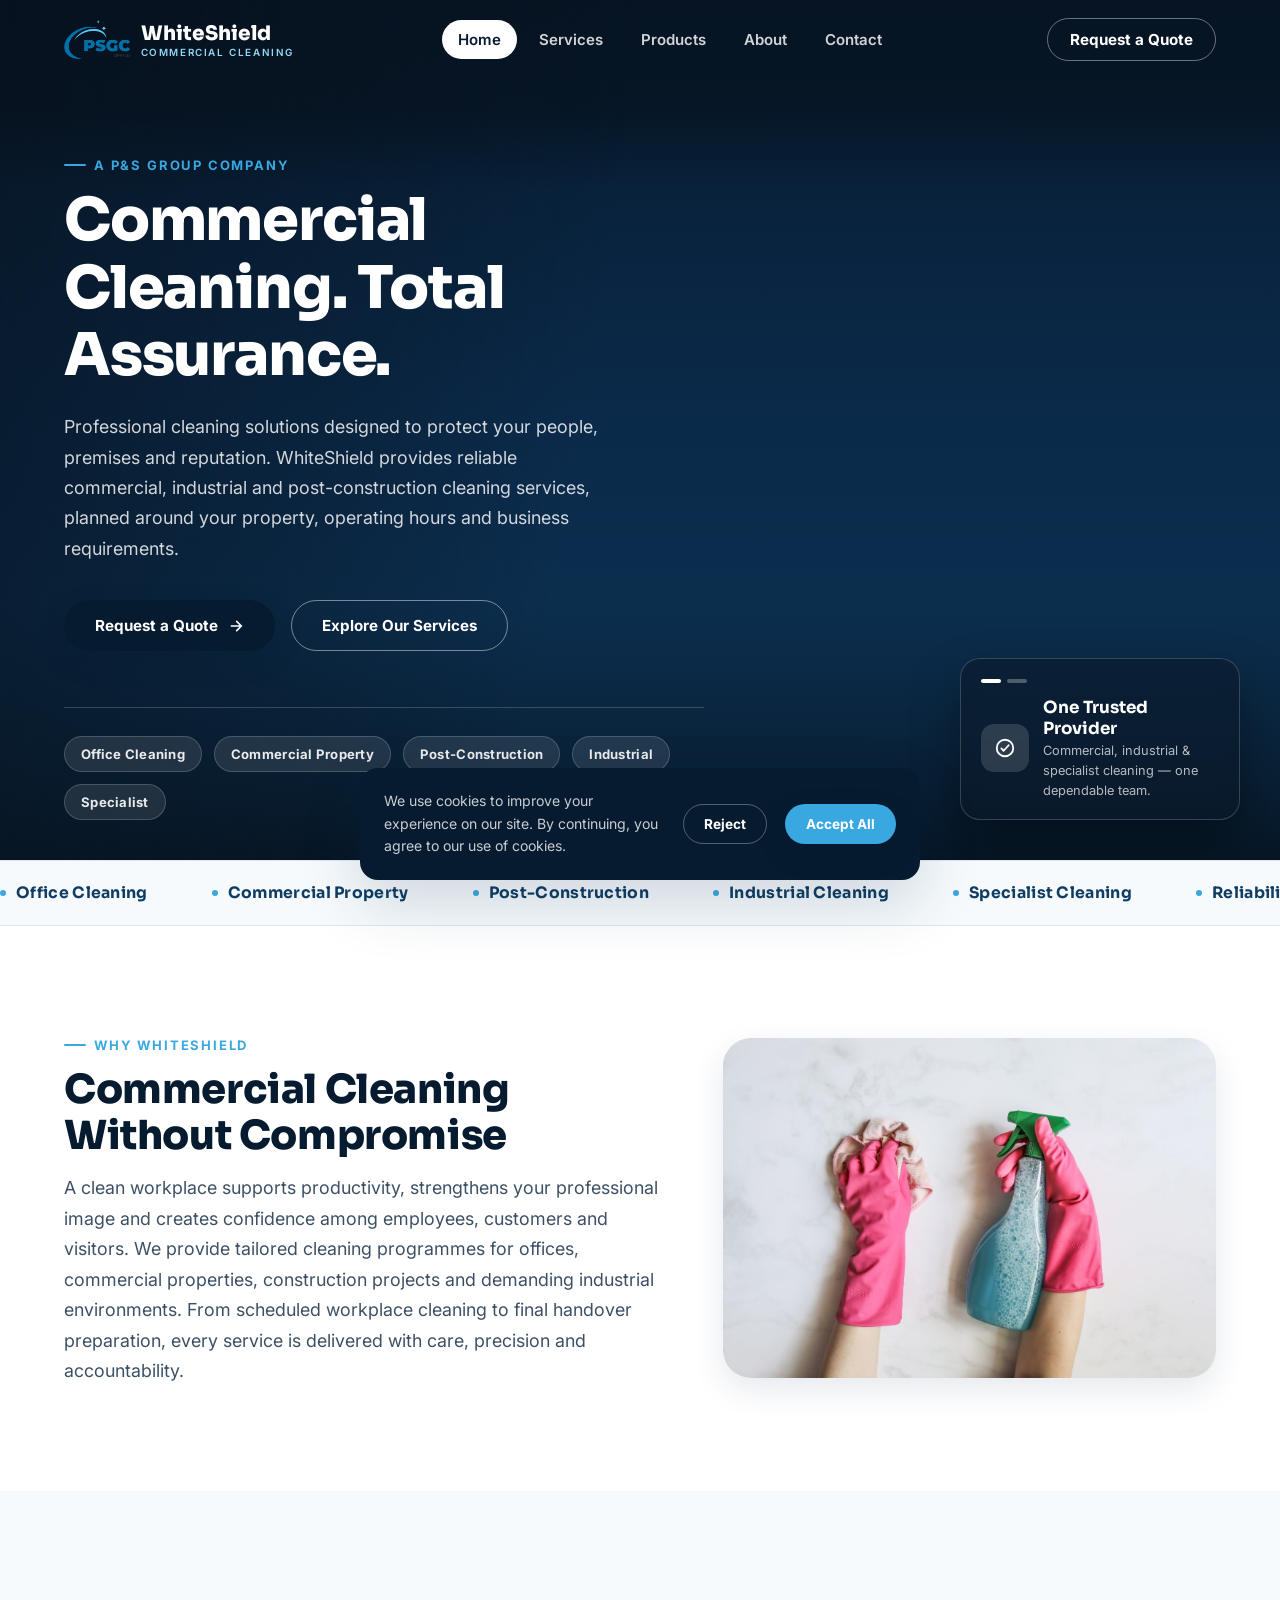
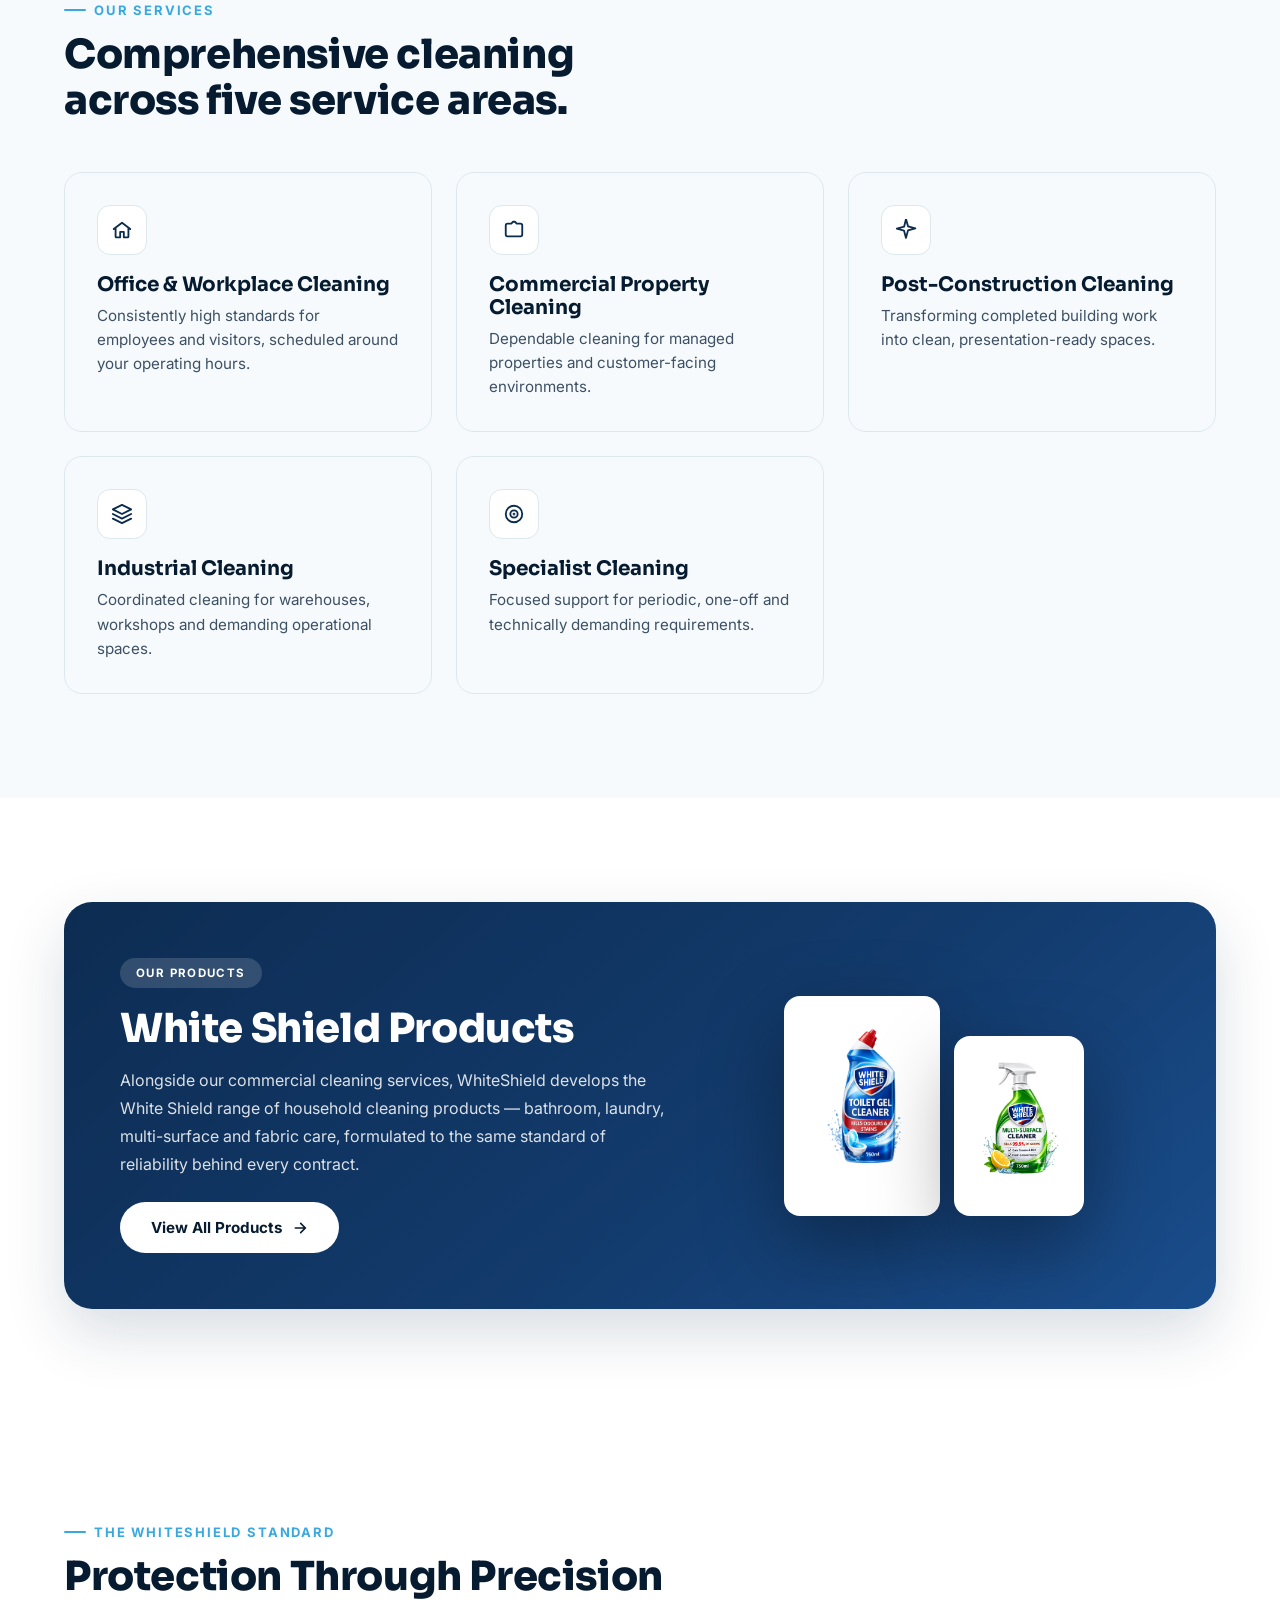
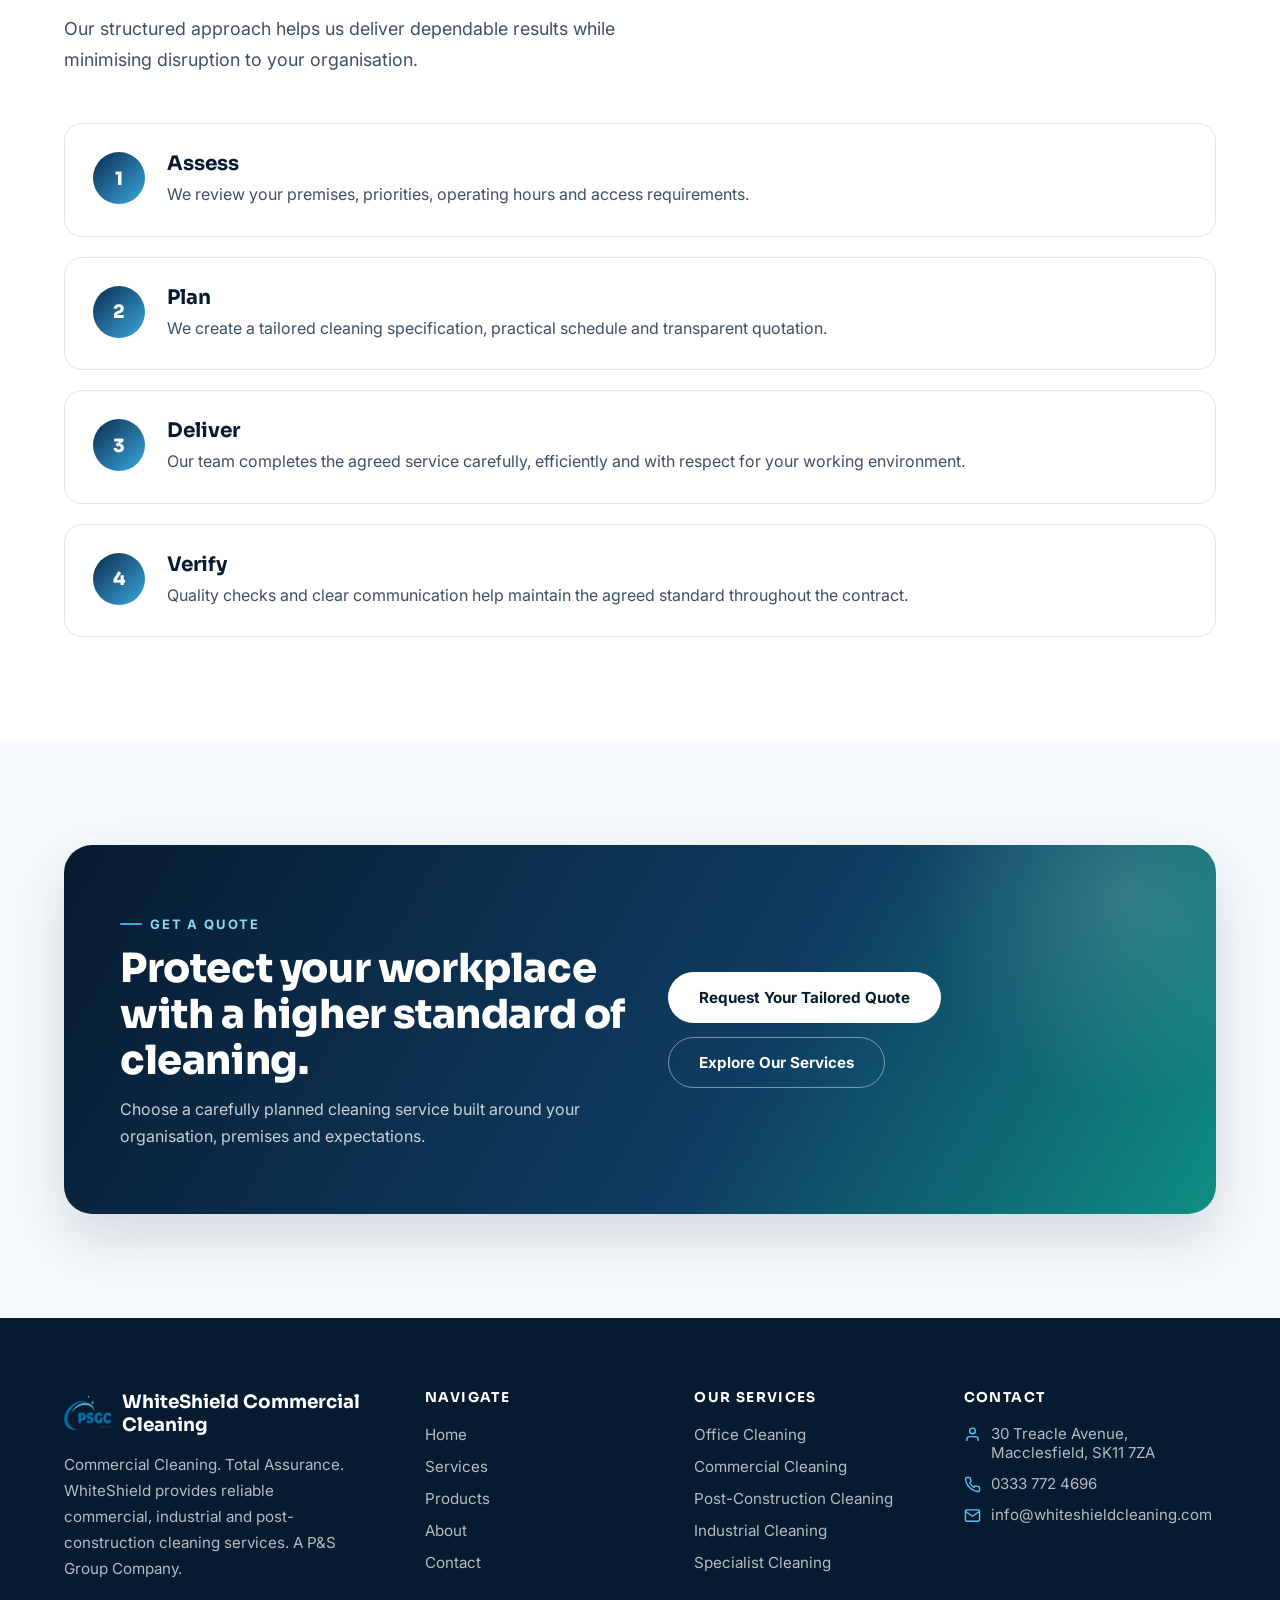
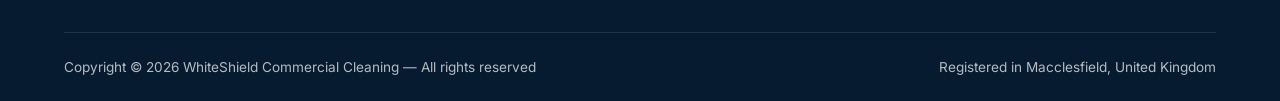
==== commit b703eb4a: "Swap stock photography, update contact details, add README - Replace dishwashing imagery and the unc" ====
--- a/index.html
+++ b/index.html
@@ -43,9 +43,9 @@
 <section class="hero hero-photo">
   <div class="hero-bg">
     <img class="hero-bg-img" style="--pos:62% 22%; --pos-m:70% 15%; animation-delay:0s" src="assets/img/stock/hero-commercial-cleaning.jpg" alt="WhiteShield cleaning team at work in a modern commercial property">
-    <img class="hero-bg-img" style="--pos:50% 55%; --pos-m:60% 45%; animation-delay:7s" src="assets/img/stock/washing-dishes.jpg" alt="Close-up of hands washing a plate at the sink">
+    <img class="hero-bg-img" style="--pos:50% 40%; --pos-m:50% 35%; animation-delay:7s" src="assets/img/stock/office-workspace.jpg" alt="Modern open-plan office with clean desks and workstations">
     <img class="hero-bg-img" style="--pos:55% 20%; --pos-m:50% 15%; animation-delay:14s" src="assets/img/stock/glass-cleaning.jpg" alt="Cleaner polishing a storefront glass window">
-    <img class="hero-bg-img" style="--pos:35% 45%; --pos-m:40% 40%; animation-delay:21s" src="assets/img/stock/office-desk.jpg" alt="Cleaner wiping down an office desk with spray and cloth">
+    <img class="hero-bg-img" style="--pos:50% 45%; --pos-m:55% 40%; animation-delay:21s" src="assets/img/stock/warehouse-mop.jpg" alt="Cleaner in safety gear mopping a warehouse floor">
   </div>
   <div class="hero-scrim"></div>
 
@@ -121,7 +121,7 @@
       <p class="lede" style="margin-top:14px">A clean workplace supports productivity, strengthens your professional image and creates confidence among employees, customers and visitors. We provide tailored cleaning programmes for offices, commercial properties, construction projects and demanding industrial environments. From scheduled workplace cleaning to final handover preparation, every service is delivered with care, precision and accountability.</p>
     </div>
     <div class="split-media reveal">
-      <img src="assets/img/stock/washing-dishes.jpg" alt="Close-up of hands cleaning during a daily routine">
+      <img src="assets/img/stock/bathroom-cleaning.jpg" alt="Gloved hands using professional cleaning products">
     </div>
   </div>
 </section>
@@ -278,8 +278,8 @@
         <h4>Contact</h4>
         <ul class="footer-contact">
           <li><svg viewBox="0 0 24 24" fill="none" stroke="currentColor" stroke-width="2"><path d="M20 21v-2a4 4 0 00-4-4H8a4 4 0 00-4 4v2M12 11a4 4 0 100-8 4 4 0 000 8z"/></svg><span>30 Treacle Avenue, Macclesfield, SK11 7ZA</span></li>
-          <li><svg viewBox="0 0 24 24" fill="none" stroke="currentColor" stroke-width="2"><path d="M22 16.92v3a2 2 0 01-2.18 2 19.79 19.79 0 01-8.63-3.07 19.5 19.5 0 01-6-6 19.79 19.79 0 01-3.07-8.67A2 2 0 014.11 2h3a2 2 0 012 1.72c.127.96.361 1.903.7 2.81a2 2 0 01-.45 2.11L8.09 9.91a16 16 0 006 6l1.27-1.27a2 2 0 012.11-.45c.907.339 1.85.573 2.81.7A2 2 0 0122 16.92z"/></svg><span>07404 989324</span></li>
-          <li><svg viewBox="0 0 24 24" fill="none" stroke="currentColor" stroke-width="2"><path d="M4 4h16v16H4z" opacity="0"/><path d="M22 6l-10 7L2 6M4 4h16a2 2 0 012 2v12a2 2 0 01-2 2H4a2 2 0 01-2-2V6a2 2 0 012-2z"/></svg><span>info@psgclimited.com</span></li>
+          <li><svg viewBox="0 0 24 24" fill="none" stroke="currentColor" stroke-width="2"><path d="M22 16.92v3a2 2 0 01-2.18 2 19.79 19.79 0 01-8.63-3.07 19.5 19.5 0 01-6-6 19.79 19.79 0 01-3.07-8.67A2 2 0 014.11 2h3a2 2 0 012 1.72c.127.96.361 1.903.7 2.81a2 2 0 01-.45 2.11L8.09 9.91a16 16 0 006 6l1.27-1.27a2 2 0 012.11-.45c.907.339 1.85.573 2.81.7A2 2 0 0122 16.92z"/></svg><span>0333 772 4696</span></li>
+          <li><svg viewBox="0 0 24 24" fill="none" stroke="currentColor" stroke-width="2"><path d="M4 4h16v16H4z" opacity="0"/><path d="M22 6l-10 7L2 6M4 4h16a2 2 0 012 2v12a2 2 0 01-2 2H4a2 2 0 01-2-2V6a2 2 0 012-2z"/></svg><span>info@whiteshieldcleaning.com</span></li>
         </ul>
       </div>
     </div>
